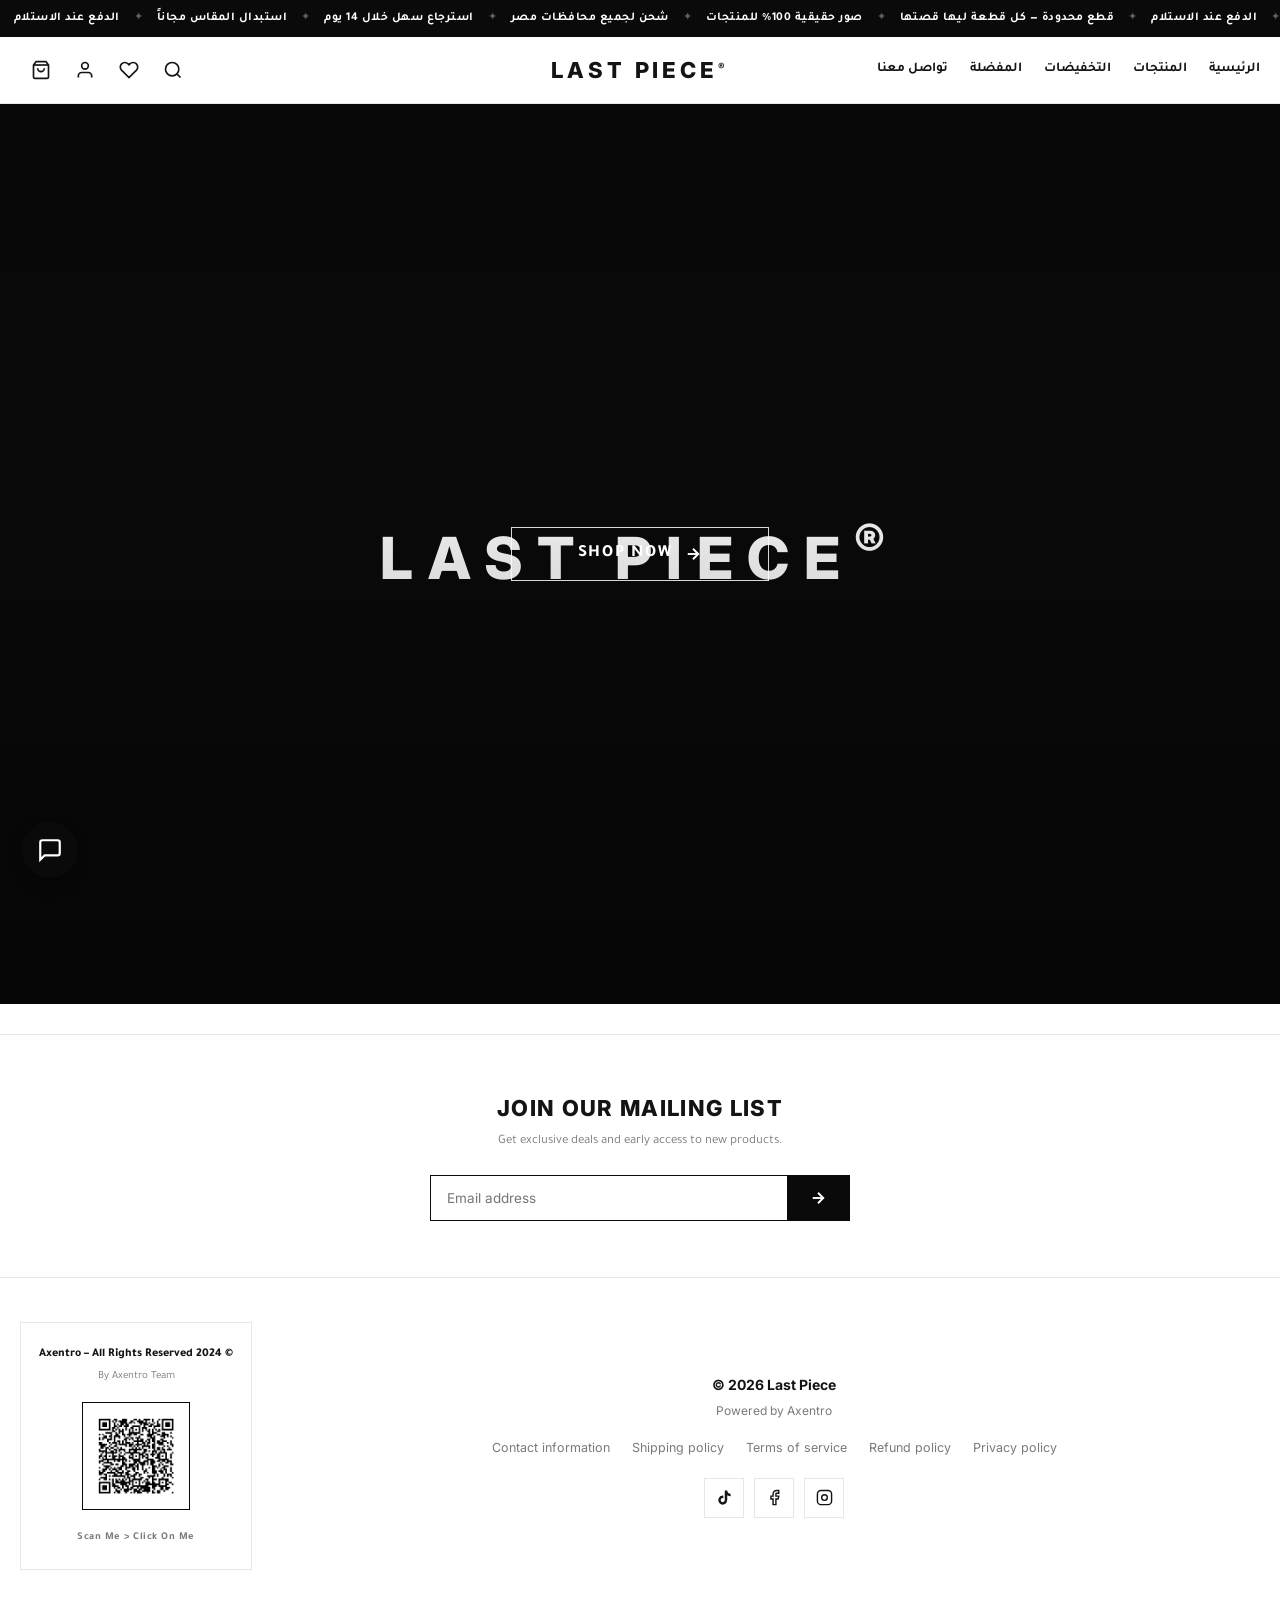
==== index.html @ 10b6dabc "Update index.html" ====
<!DOCTYPE html>
<html lang="ar" dir="rtl">
<head>
<meta charset="UTF-8">
<meta name="viewport" content="width=device-width, initial-scale=1.0, viewport-fit=cover">
<title>Last Piece - أناقة لا تُنسى</title>
<link rel="icon" href="data:image/svg+xml,%3Csvg xmlns='http://www.w3.org/2000/svg' viewBox='0 0 32 32'%3E%3Crect width='32' height='32' fill='%230a0a0a'/%3E%3Ctext x='16' y='21' font-family='Arial' font-size='13' font-weight='bold' fill='%23fff' text-anchor='middle'%3ELP%3C/text%3E%3C/svg%3E">
<link rel="preconnect" href="https://fonts.googleapis.com">
<link rel="preconnect" href="https://fonts.gstatic.com" crossorigin>
<link href="https://fonts.googleapis.com/css2?family=Inter:wght@400;600;700;800&family=Tajawal:wght@400;500;700;800&display=swap" rel="stylesheet">
<style>
:root{--black:#0a0a0a;--white:#fff;--paper:#f6f6f6;--line:#e7e7e7;--text:#141414;--muted:#7a7a7a;--mq-speed:42s;--sk:#e9e9e9;--wa:#25D366;--ig1:#f09433;--ig2:#e6683c;--ig3:#dc2743;--ig4:#cc2366;--ig5:#bc1888;--err:#e74c3c}
*{margin:0;padding:0;box-sizing:border-box}
html{scroll-behavior:smooth}
body{font-family:'Tajawal',sans-serif;font-size:15px;color:var(--text);background:var(--white);overflow-x:hidden;line-height:1.6;-webkit-tap-highlight-color:transparent}
@media(max-width:768px){body{padding-bottom:64px}}
img{display:block;max-width:100%}
button{font-family:inherit;cursor:pointer;border:none;background:none;color:inherit}
a{color:inherit;text-decoration:none}
.en{font-family:'Inter','Tajawal',sans-serif}
::-webkit-scrollbar{width:8px;height:8px}
::-webkit-scrollbar-thumb{background:#c9c9c9;border-radius:10px}

/* الشريط المتحرك */
.top-marquee{background:var(--black);color:#fff;overflow:hidden;padding:9px 0;direction:ltr}
.marquee-track{display:flex;width:max-content;animation:mq var(--mq-speed) linear infinite}
.top-marquee:hover .marquee-track{animation-play-state:paused}
.mq-group{display:flex;align-items:center;flex-shrink:0}
.mq-item{direction:rtl;unicode-bidi:isolate;font-size:12px;font-weight:700;letter-spacing:.04em;white-space:nowrap;padding:0 14px}
.mq-sep{opacity:.35;font-size:11px}
@keyframes mq{to{transform:translateX(-50%)}}

/* الهيدر */
.main-header{position:sticky;top:0;z-index:900;background:rgba(255,255,255,.96);backdrop-filter:blur(10px);-webkit-backdrop-filter:blur(10px);border-bottom:1px solid var(--line);transition:box-shadow .3s}
.main-header.scrolled{box-shadow:0 4px 24px rgba(0,0,0,.06)}
.header-inner{max-width:1280px;margin:auto;display:grid;grid-template-columns:1fr auto 1fr;align-items:center;padding:12px 20px;gap:12px}
.hd-start{display:flex;align-items:center;gap:22px}
.nav-links{display:flex;gap:22px}
.nav-links a{font-size:13.5px;font-weight:700;cursor:pointer;position:relative;padding:4px 0}
.nav-links a::after{content:'';position:absolute;bottom:0;right:0;left:0;height:1.5px;background:var(--black);transform:scaleX(0);transform-origin:right;transition:transform .25s}
.nav-links a:hover::after{transform:scaleX(1)}
.brand-logo{justify-self:center;display:flex;align-items:center}
.logo-txt{font-family:'Inter',sans-serif;font-weight:800;font-size:clamp(16px,2.2vw,22px);letter-spacing:.18em;white-space:nowrap;direction:ltr}
.logo-txt sup{font-size:.45em}
.hd-end{display:flex;justify-content:flex-end;align-items:center;gap:2px}
.icon-btn{width:42px;height:42px;display:flex;align-items:center;justify-content:center;border-radius:50%;transition:background .2s;position:relative;flex-shrink:0}
.icon-btn:hover{background:var(--paper)}
.icon-btn svg{width:20px;height:20px}
.cart-badge{position:absolute;top:3px;left:3px;background:var(--black);color:#fff;font-size:10px;font-weight:800;min-width:17px;height:17px;border-radius:9px;display:none;align-items:center;justify-content:center;padding:0 4px}
.cart-badge.show{display:flex}
.menu-toggle{display:none}

/* الأزرار */
.btn-dark{display:inline-flex;align-items:center;justify-content:center;gap:10px;background:var(--black);color:#fff;border:1px solid var(--black);padding:13px 34px;font-size:14px;font-weight:800;transition:.22s}
.btn-dark:hover{background:#fff;color:var(--black)}
.btn-block{width:100%}
.btn-ghost{display:inline-flex;align-items:center;justify-content:center;gap:8px;background:#fff;border:1px solid var(--text);padding:12px 28px;font-size:13.5px;font-weight:800;transition:.22s}
.btn-ghost:hover{background:var(--black);color:#fff}

/* الصفحات */
.page{display:none}
.page.active{display:block;animation:pageIn .35s ease}
@keyframes pageIn{from{opacity:0;transform:translateY(8px)}}

/* Skeleton */
.sk-card{border:1px solid var(--line);background:#fff;overflow:hidden}
.sk-media{aspect-ratio:3/4;background:var(--sk)}
.sk-info{padding:14px 12px 16px}
.sk-line{height:13px;border-radius:4px;background:var(--sk);margin-bottom:9px}
.sk-line.w60{width:60%}.sk-line.w40{width:40%}.sk-line.w80{width:80%}
.sk-media,.sk-line{position:relative;overflow:hidden}
.sk-media::after,.sk-line::after{content:'';position:absolute;inset:0;transform:translateX(-100%);background:linear-gradient(90deg,transparent,rgba(255,255,255,.55),transparent);animation:shimmer 1.4s infinite}
@keyframes shimmer{to{transform:translateX(100%)}}
@media(prefers-reduced-motion:reduce){.sk-media::after,.sk-line::after{animation:none}}

/* الهيرو */
.hero{position:relative;width:100%;height:100svh;min-height:520px;max-height:1100px;background:var(--black);overflow:hidden}
.hero-slide{position:absolute;inset:0;opacity:0;transition:opacity 1s ease;pointer-events:none}
.hero-slide.active{opacity:1;pointer-events:auto}
.hero-slide img{width:100%;height:100%;object-fit:cover;object-position:center 22%}
.hero-brand-fallback{position:absolute;inset:0;background:var(--black);color:#fff;display:flex;align-items:center;justify-content:center;font-size:clamp(26px,6vw,58px);font-weight:800;letter-spacing:.25em;direction:ltr}
.hero-overlay{position:absolute;inset:0;z-index:5;display:flex;align-items:center;justify-content:center;background:linear-gradient(180deg,rgba(0,0,0,.22) 0%,rgba(0,0,0,.06) 42%,rgba(0,0,0,.44) 100%)}
.hero-cta{background:transparent;color:#fff;border:1.5px solid rgba(255,255,255,.85);padding:16px clamp(42px,7vw,66px);font-size:clamp(14px,1.8vw,17px);font-weight:800;letter-spacing:.1em;display:inline-flex;align-items:center;gap:12px;transition:.25s;direction:ltr}
.hero-cta:hover{background:rgba(0,0,0,.6);border-color:#fff}
.hero-cta svg{width:18px;height:18px}
.hero-dots{position:absolute;bottom:clamp(16px,3vh,26px);left:50%;transform:translateX(-50%);display:flex;gap:9px;z-index:6}
.hero-dot{width:26px;height:3px;background:rgba(255,255,255,.45);cursor:pointer;transition:.3s;border:none;padding:0}
.hero-dot.active{background:#fff}
.hero-arrows{position:absolute;top:50%;transform:translateY(-50%);width:46px;height:46px;background:rgba(255,255,255,.92);display:flex;align-items:center;justify-content:center;z-index:7;transition:.25s;color:#000;opacity:0;border:none;cursor:pointer}
.hero-arrows svg{width:24px;height:24px}
.hero:hover .hero-arrows{opacity:1}
.hero-arrows:hover{background:var(--black);color:#fff}
.hero-arrows.prev{right:14px}.hero-arrows.next{left:14px}
@media(hover:none){.hero-arrows{display:none}}

/* الأقسام */
.page-head{max-width:1280px;margin:0 auto;padding:44px 20px 4px}
.page-head h1{font-size:clamp(26px,4vw,36px);font-weight:800}
.overline{font-family:'Inter',sans-serif;font-size:11px;font-weight:700;letter-spacing:.28em;color:var(--muted);margin-bottom:6px;direction:ltr;text-align:right}
.prod-count{font-size:12.5px;color:var(--muted);margin-top:4px}
.grid-wrap{max-width:1280px;margin:0 auto;padding:14px 20px 70px}
.cat-chips{display:flex;gap:8px;flex-wrap:wrap;margin:18px 0 24px}
.chip{border:1px solid var(--line);padding:8px 18px;font-size:13px;font-weight:700;transition:.2s;cursor:pointer}
.chip:hover{border-color:var(--black)}
.chip.active{background:var(--black);color:#fff;border-color:var(--black)}
.empty-msg{text-align:center;color:var(--muted);padding:50px 0}

/* ═══ كروت المنتجات ═══ */
.products-grid{display:grid;grid-template-columns:repeat(4,1fr);gap:14px}
.product-card{position:relative;background:#fff;display:flex;flex-direction:column;border:1px solid var(--line);transition:box-shadow .25s;cursor:pointer}
.product-card:hover{box-shadow:0 8px 28px rgba(0,0,0,.08)}
.prod-media{position:relative;aspect-ratio:3/4;background:var(--paper);overflow:hidden;width:100%}
.p-slide{position:absolute;inset:0;opacity:0;transition:opacity .18s ease}
.p-slide.active{opacity:1}
.p-slide img{width:100%;height:100%;object-fit:cover;transition:transform .5s ease}
.product-card:hover .p-slide.active img{transform:scale(1.03)}
.badge-sale{position:absolute;top:10px;right:10px;background:#c0392b;color:#fff;font-size:11px;font-weight:800;padding:4px 10px;z-index:6}
.sold-overlay{position:absolute;inset:0;background:rgba(255,255,255,.85);display:flex;align-items:center;justify-content:center;z-index:12}
.sold-badge{background:var(--black);color:#fff;padding:8px 20px;font-size:12px;font-weight:800}
.media-nav{position:absolute;top:50%;transform:translateY(-50%);width:34px;height:34px;background:rgba(255,255,255,.92);display:flex;align-items:center;justify-content:center;z-index:7;opacity:0;transition:.25s;color:#000;border:none;cursor:pointer}
.media-nav svg{width:17px;height:17px}
.product-card:hover .media-nav{opacity:1}
.media-nav:hover{background:var(--black);color:#fff}
.media-nav.prev{right:8px}.media-nav.next{left:8px}
.prod-dots{position:absolute;bottom:64px;left:50%;transform:translateX(-50%);display:flex;gap:5px;z-index:5}
.prod-dot{width:7px;height:7px;border-radius:50%;background:rgba(255,255,255,.65);border:1px solid rgba(0,0,0,.25);cursor:pointer;transition:.25s;padding:0}
.prod-dot.active{background:var(--black);transform:scale(1.25)}
.fav-btn{position:absolute;top:10px;left:10px;z-index:7;width:36px;height:36px;background:rgba(255,255,255,.95);display:flex;align-items:center;justify-content:center;transition:.2s}
.fav-btn:hover{transform:scale(1.1)}
.fav-btn svg{width:16px;height:16px;fill:none;stroke:#111;stroke-width:2}
.fav-btn.active svg{fill:#e0245e;stroke:#e0245e}
/* ✅ زرار السلة — دايرة بأسفل الصورة زي الريفرنس */
.card-cart-btn{position:absolute;bottom:10px;left:50%;transform:translateX(-50%);z-index:8;width:42px;height:42px;background:var(--black);color:#fff;border-radius:50%;display:flex;align-items:center;justify-content:center;transition:.22s;box-shadow:0 3px 10px rgba(0,0,0,.25);opacity:0}
.product-card:hover .card-cart-btn{opacity:1}
@media(hover:none){.card-cart-btn{opacity:1}}
.card-cart-btn:hover{transform:translateX(-50%) scale(1.12);background:#c0392b}
.card-cart-btn svg{width:19px;height:19px}
.prod-info{padding:12px 14px 14px}
.prod-name{font-size:14.5px;font-weight:700;margin-bottom:4px}
.prod-price{display:flex;gap:10px;align-items:baseline;flex-wrap:wrap}
.p-now{font-size:15px;font-weight:800}
.p-old{color:var(--muted);font-size:13px;text-decoration:line-through}

/* ═══ ✅ كارت المنتج الكبير (Modal) ═══ */
.modal{position:fixed;inset:0;z-index:2000;display:flex;align-items:center;justify-content:center;padding:20px;background:rgba(0,0,0,.5);opacity:0;visibility:hidden;transition:.3s}
.modal.open{opacity:1;visibility:visible}
.pd-box{background:#fff;max-width:880px;width:100%;max-height:88vh;overflow-y:auto;position:relative;animation:pdIn .3s ease}
@keyframes pdIn{from{opacity:0;transform:translateY(16px) scale(.98)}}
.pd-close{position:absolute;top:12px;left:12px;z-index:10;width:38px;height:38px;background:var(--paper);display:flex;align-items:center;justify-content:center;transition:.2s;font-size:16px}
.pd-close:hover{background:var(--black);color:#fff}
.pd-grid{display:grid;grid-template-columns:1fr 1fr;gap:0}
.pd-gallery{background:var(--paper);display:flex;gap:10px;padding:16px;direction:ltr}
.pd-main{flex:1;min-width:0}
.pd-main img{width:100%;height:100%;object-fit:cover;aspect-ratio:3/4}
.pd-thumbs{display:flex;flex-direction:column;gap:8px;overflow-y:auto;width:64px;flex-shrink:0}
.pd-thumb{width:64px;height:80px;border:2px solid transparent;cursor:pointer;transition:.2s;background:#fff;flex-shrink:0;padding:0}
.pd-thumb.active{border-color:var(--black)}
.pd-thumb img{width:100%;height:100%;object-fit:cover}
.pd-details{padding:28px 26px;display:flex;flex-direction:column}
.pd-badge{align-self:flex-start;background:#c0392b;color:#fff;font-size:11px;font-weight:800;padding:4px 12px;margin-bottom:10px}
.pd-name{font-size:22px;font-weight:800;margin-bottom:4px}
.pd-code{font-size:11px;color:var(--muted);font-family:'Inter',sans-serif;letter-spacing:.08em;direction:ltr;text-align:right;margin-bottom:12px}
.pd-price{display:flex;gap:12px;align-items:baseline;margin-bottom:18px;flex-wrap:wrap}
.pd-price .p-now{font-size:22px}
.pd-price .p-old{font-size:15px}
.pd-opt-label{font-size:12.5px;font-weight:800;margin:14px 0 8px}
.pd-sizes{display:flex;flex-wrap:wrap;gap:7px}
.pd-size{min-width:44px;height:40px;border:1.5px solid var(--line);background:#fff;font-size:13px;font-weight:700;cursor:pointer;transition:.15s;padding:0 12px}
.pd-size:hover{border-color:var(--black)}
.pd-size.sel{background:var(--black);color:#fff;border-color:var(--black)}
.pd-colors{display:flex;flex-wrap:wrap;gap:10px}
.pd-color{width:32px;height:32px;border-radius:50%;border:2px solid var(--line);cursor:pointer;transition:.15s;outline:2px solid transparent;outline-offset:2px}
.pd-color.sel{border-color:var(--black);outline-color:var(--black)}
.pd-color-name{font-size:12px;color:var(--muted);margin-top:6px;min-height:18px}
.pd-qty-row{display:flex;align-items:center;gap:14px;margin:18px 0}
.qty-pill{display:inline-flex;align-items:center;border:1.5px solid var(--line)}
.qty-pill button{width:38px;height:40px;display:flex;align-items:center;justify-content:center;font-size:18px;font-weight:700;transition:.15s}
.qty-pill button:hover{background:var(--black);color:#fff}
.qty-pill span{min-width:40px;text-align:center;font-weight:800;font-size:15px}
.pd-btns{display:grid;grid-template-columns:1fr 1fr;gap:10px;margin-top:auto}
.pd-add{background:var(--black);color:#fff;padding:14px;font-size:14px;font-weight:800;border:1px solid var(--black);transition:.2s}
.pd-add:hover{background:#fff;color:var(--black)}
.pd-buy{background:#fff;color:var(--black);padding:14px;font-size:14px;font-weight:800;border:1px solid var(--black);transition:.2s}
.pd-buy:hover{background:var(--black);color:#fff}

/* الدروارات */
.drawer-overlay{position:fixed;inset:0;background:rgba(0,0,0,.45);z-index:1500;opacity:0;visibility:hidden;transition:.35s}
.drawer-overlay.open{opacity:1;visibility:visible}
.drawer{position:fixed;top:0;bottom:0;width:min(400px,92vw);background:#fff;z-index:1600;display:flex;flex-direction:column;transition:transform .4s cubic-bezier(.4,0,.2,1)}
.menu-drawer{right:0;transform:translateX(100%)}
.menu-drawer.open{transform:none}
.cart-drawer,.account-drawer{left:0;transform:translateX(-100%)}
.cart-drawer.open,.account-drawer.open{transform:none}
.drawer-head{display:flex;justify-content:space-between;align-items:center;padding:18px 22px;border-bottom:1px solid var(--line);flex-shrink:0}
.drawer-head h3{font-size:17px;font-weight:800}
.drawer-close{width:42px;height:42px;display:flex;align-items:center;justify-content:center;border-radius:50%;transition:.2s}
.drawer-close:hover{background:var(--paper)}
.drawer-close svg{width:18px;height:18px}
.menu-nav{flex:1;padding:26px 24px;display:flex;flex-direction:column;overflow-y:auto}
.menu-nav a{font-size:22px;font-weight:800;padding:15px 0;border-bottom:1px solid var(--paper);cursor:pointer;transition:.2s}
.menu-nav a:hover{padding-right:10px}
.cart-body{flex:1;overflow-y:auto;padding:6px 20px;min-height:0;-webkit-overflow-scrolling:touch}
.cart-empty{text-align:center;padding:60px 14px;color:var(--muted)}
.cart-empty svg{width:54px;height:54px;margin:0 auto 14px;stroke:#c9c9c9}
.cart-empty h4{color:var(--text);font-size:17px;margin-bottom:6px}
.cart-empty .btn-dark{margin-top:20px}
/* ✅ عنصر السلة */
.cart-item{display:flex;gap:14px;padding:14px 0;border-bottom:1px solid var(--paper)}
.cart-item img{width:80px;height:100px;object-fit:cover;background:var(--paper);flex-shrink:0}
.ci-info{flex:1;min-width:0;display:flex;flex-direction:column}
.ci-name{font-size:14px;font-weight:700;margin-bottom:2px}
.ci-badge{display:inline-block;background:#c0392b;color:#fff;font-size:9.5px;font-weight:800;padding:2px 8px;margin-bottom:4px;align-self:flex-start}
.ci-meta{font-size:12px;color:var(--muted);margin-bottom:8px}
.ci-bottom{display:flex;justify-content:space-between;align-items:center;margin-top:auto;gap:8px;flex-wrap:wrap}
.ci-controls{display:flex;align-items:center;gap:8px}
.qty-pill.sm button{width:32px;height:34px;font-size:16px}
.qty-pill.sm span{min-width:34px;font-size:14px}
/* ✅ زرار الحذف — سلة مهملات */
.ci-trash{width:34px;height:34px;border:1.5px solid var(--line);display:flex;align-items:center;justify-content:center;color:#999;transition:.15s;background:#fff}
.ci-trash:hover{border-color:var(--err);color:var(--err);background:#fdf2f2}
.ci-trash svg{width:16px;height:16px}
.ci-trash .t-lid{transition:transform .28s cubic-bezier(.34,1.56,.64,1);transform-box:fill-box;transform-origin:center}
.ci-trash:hover .t-lid{transform:translate(-2px,-3px) rotate(-20deg)}
.ci-price-col{display:flex;flex-direction:column;align-items:flex-end;gap:2px}
.ci-price{font-size:15px;font-weight:800}
.ci-price-old{font-size:12px;color:var(--muted);text-decoration:line-through}
.cart-foot{border-top:1px solid var(--line);padding:16px 20px;padding-bottom:calc(16px + env(safe-area-inset-bottom,0px));background:#fff;flex-shrink:0}
.cart-sub{display:flex;justify-content:space-between;align-items:center;margin-bottom:5px;font-size:14px;color:var(--muted)}
.cart-sub b{font-size:19px;color:var(--text)}
.cart-note{font-size:11.5px;color:var(--muted);margin-bottom:13px}
/* ✅ تفريغ السلة */
.clear-cart-btn{display:flex;align-items:center;justify-content:center;gap:8px;width:100%;margin-top:10px;padding:11px;border:1px solid var(--line);color:var(--muted);font-size:13px;font-weight:700;transition:.2s;background:#fff}
.clear-cart-btn:hover{border-color:var(--err);color:var(--err);background:#fdf2f2}
.clear-cart-btn svg{width:15px;height:15px}
.acc-body{flex:1;overflow-y:auto;padding:22px}
.acc-note{font-size:13.5px;color:var(--muted);margin-bottom:16px}
.acc-sub{font-size:14px;font-weight:800;margin:22px 0 10px}
.acc-order{display:flex;justify-content:space-between;align-items:center;gap:8px;border:1px solid var(--line);padding:11px 14px;margin-bottom:8px;font-size:13px}
.acc-empty{font-size:13px;color:var(--muted)}

/* البحث */
.search-panel{position:fixed;top:0;left:0;right:0;background:#fff;z-index:1700;transform:translateY(-100%);transition:transform .4s cubic-bezier(.4,0,.2,1);border-bottom:1px solid var(--line);max-height:82vh;overflow-y:auto}
.search-panel.open{transform:none}
.sp-inner{max-width:820px;margin:auto;display:flex;gap:12px;padding:22px 20px;align-items:center}
.sp-inner input{flex:1;border:none;border-bottom:2px solid var(--black);font-size:19px;padding:10px 2px;font-family:inherit;background:none;min-width:0}
.sp-inner input:focus{outline:none}
.sp-results{max-width:820px;margin:auto;padding:0 20px 26px}
.sp-hint{text-align:center;color:var(--muted);font-size:13.5px;padding:26px 0}
.sp-row{display:flex;gap:14px;align-items:center;padding:10px;border:1px solid var(--line);margin-bottom:8px;cursor:pointer;transition:.2s}
.sp-row:hover{border-color:var(--black)}
.sp-row img{width:50px;height:62px;object-fit:cover;background:var(--paper)}
.sp-row b{display:block;font-size:14px}
.sp-price{font-size:12.5px;color:var(--muted)}
.sp-go{margin-right:auto;font-size:12px;font-weight:800}

/* ═══ ✅ التشيك أوت ═══ */
.checkout-wrap{max-width:760px;margin:0 auto;padding:30px 20px 80px}
.co-section{background:#fff;border:1px solid var(--line);padding:24px;margin-bottom:16px}
.co-sec-head{display:flex;align-items:center;gap:12px;margin-bottom:18px}
.co-num{width:28px;height:28px;background:var(--black);color:#fff;display:flex;align-items:center;justify-content:center;font-size:13px;font-weight:800;flex-shrink:0}
.co-sec-title{font-size:16px;font-weight:800}
.form-grid{display:grid;grid-template-columns:1fr 1fr;gap:14px}
.field{margin-bottom:14px}
.field label{display:block;font-size:12.5px;font-weight:700;margin-bottom:7px}
.input{width:100%;border:1.5px solid var(--line);padding:13px 15px;font-size:14px;font-family:inherit;background:#fff;transition:border .2s;appearance:none}
.input:focus{outline:none;border-color:var(--black)}
textarea.input{resize:vertical;min-height:80px}
/* ✅ حالة الخطأ */
.field.error .input,.field.error select,.field.error textarea{border-color:var(--err);background:#fff8f8}
.err-msg{display:none;color:var(--err);font-size:11.5px;margin-top:5px;font-weight:700}
.field.error .err-msg{display:block}
.phone-wrap{display:flex}
.country-code{display:flex;align-items:center;gap:6px;background:var(--paper);border:1.5px solid var(--line);border-left:none;padding:0 14px;font-size:14px;font-weight:700;white-space:nowrap;flex-shrink:0;transition:border .2s}
.field.error .country-code{border-color:var(--err)}
.phone-wrap .input{flex:1;min-width:0}
/* ✅ ملخص الطلب */
.co-sum-items{border:1px solid var(--line);margin-bottom:16px}
.co-sum-item{display:flex;gap:12px;padding:12px 14px;border-bottom:1px solid var(--paper);align-items:center}
.co-sum-item:last-child{border-bottom:none}
.co-sum-item img{width:56px;height:70px;object-fit:cover;background:var(--paper);flex-shrink:0}
.co-sum-info{flex:1;min-width:0}
.co-sum-info b{display:block;font-size:13.5px}
.co-sum-info small{font-size:11.5px;color:var(--muted);display:block}
.co-sum-price{text-align:left;flex-shrink:0}
.co-sum-price b{font-size:13.5px;display:block}
.co-sum-price s{font-size:11px;color:var(--muted)}
.co-sum-total{display:flex;justify-content:space-between;padding:14px;background:var(--paper);font-weight:800}
.co-sum-total span:last-child{font-size:17px}
/* الدفع */
.pay-opt{display:flex;gap:12px;align-items:center;border:1.5px solid var(--line);padding:14px 16px;cursor:pointer;transition:.2s;margin-bottom:8px}
.pay-opt:hover{border-color:var(--black)}
.pay-opt.sel{border-color:var(--black);box-shadow:0 0 0 1px var(--black)}
.pay-radio{width:18px;height:18px;border-radius:50%;border:2px solid #999;flex-shrink:0;position:relative;transition:.2s}
.pay-opt.sel .pay-radio{border-color:var(--black)}
.pay-opt.sel .pay-radio::after{content:'';position:absolute;inset:3.5px;background:var(--black);border-radius:50%}
.pay-opt b{display:block;font-size:14px}
.pay-opt small{display:block;font-size:11.5px;color:var(--muted)}
.pay-details{background:var(--paper);border:1px solid var(--line);padding:14px 16px;margin:0 0 8px;display:none}
.pay-details.show{display:block}
.pay-details p{font-size:13px;margin-bottom:6px}
.pay-details b{color:var(--text)}
.warn-box{background:#fff3cd;border:1px solid #ffec99;padding:10px 14px;margin-top:10px;font-size:12.5px;color:#856404;line-height:1.7}
.secure-note{display:flex;align-items:center;gap:8px;justify-content:center;padding:14px;font-size:12.5px;color:var(--muted)}
.secure-note svg{width:16px;height:16px}
.co-submit{display:block;width:100%;background:var(--black);color:#fff;border:none;padding:16px;font-size:16px;font-weight:800;font-family:inherit;cursor:pointer;transition:.22s;margin-top:8px}
.co-submit:hover{background:#333}

/* النجاح */
.success-wrap{max-width:560px;margin:0 auto;padding:90px 20px;text-align:center}
.success-check{width:86px;height:86px;border-radius:50%;background:var(--black);color:#fff;display:flex;align-items:center;justify-content:center;margin:0 auto 26px}
.success-wrap h1{font-size:32px;font-weight:800;margin-bottom:10px}
.success-wrap p{color:var(--muted)}
.order-chip{display:inline-block;border:1px solid var(--line);padding:13px 24px;margin:20px 0 28px;font-size:15px}
.order-chip b{font-family:'Inter',sans-serif;letter-spacing:.05em}

/* الفوتر */
.site-footer{border-top:1px solid var(--line);margin-top:30px;background:#fff}
.newsletter{text-align:center;padding:56px 20px;border-bottom:1px solid var(--line)}
.newsletter h3{font-family:'Inter',sans-serif;font-size:clamp(17px,2.4vw,22px);font-weight:800;letter-spacing:.06em;direction:ltr}
.newsletter p{color:var(--muted);font-size:13px;margin-top:6px;direction:ltr}
.news-form{display:flex;max-width:420px;margin:22px auto 0;border:1px solid var(--black);background:#fff;direction:ltr}
.news-form input{flex:1;border:none;padding:14px 16px;font-family:'Inter',sans-serif;font-size:13.5px;background:none;min-width:0}
.news-form input:focus{outline:none}
.news-form button{background:var(--black);color:#fff;padding:0 22px;transition:.2s;flex-shrink:0;display:flex;align-items:center;justify-content:center}
.news-form button:hover{background:#333}
.footer-main{max-width:1280px;margin:auto;display:flex;justify-content:space-between;align-items:center;gap:36px;padding:44px 20px;flex-wrap:wrap}
.f-info{text-align:center;flex:1;min-width:280px}
.f-copy{font-family:'Inter',sans-serif;font-size:14px;font-weight:700;direction:ltr}
.f-powered{font-family:'Inter',sans-serif;font-size:12px;color:var(--muted);margin:4px 0 18px;direction:ltr}
.f-policies{display:flex;flex-wrap:wrap;justify-content:center;gap:8px 22px;margin-bottom:20px}
.f-policies a{font-family:'Inter',sans-serif;font-size:12.5px;color:var(--muted);cursor:pointer;transition:.15s;direction:ltr}
.f-policies a:hover{color:var(--black);text-decoration:underline}
.f-social{display:flex;gap:10px;justify-content:center}
.f-social a{width:40px;height:40px;border:1px solid var(--line);display:flex;align-items:center;justify-content:center;transition:.2s;color:var(--text)}
.f-social a:hover{background:var(--black);color:#fff;border-color:var(--black)}
.f-social svg{width:17px;height:17px}
.axentro-box{border:1px solid var(--line);padding:22px 18px;text-align:center}
.ax-copy{font-size:12px;font-weight:800}
.ax-team{font-size:11px;color:var(--muted);margin:4px 0 16px}
.qr-link{display:inline-block}
.qr-frame{display:inline-block;padding:9px;border:1.5px solid var(--black);background:#fff;transition:.25s}
.qr-link:hover .qr-frame{transform:scale(1.05);box-shadow:0 8px 24px rgba(0,0,0,.12)}
.qr-frame img{width:88px;height:88px;object-fit:contain}
.ax-scan{font-size:10.5px;color:var(--muted);margin-top:10px;font-weight:700;letter-spacing:.05em}

/* ✅ زر المحادثة — بدون X مكرر */
.contact-float{position:fixed;bottom:22px;left:22px;width:56px;height:56px;background:var(--black);color:#fff;border-radius:50%;display:flex;align-items:center;justify-content:center;z-index:1400;box-shadow:0 4px 16px rgba(0,0,0,.3);transition:.25s;cursor:pointer}
.contact-float:hover{transform:scale(1.1)}
.contact-float svg{width:26px;height:26px}
.contact-icons{position:fixed;bottom:88px;left:22px;z-index:1400;display:flex;flex-direction:column;gap:12px;align-items:center}
.ci-btn{width:52px;height:52px;border-radius:50%;display:flex;align-items:center;justify-content:center;transition:.25s;cursor:pointer;opacity:0;transform:translateY(10px) scale(.8);box-shadow:0 4px 14px rgba(0,0,0,.18);pointer-events:none}
.contact-icons.open .ci-btn{opacity:1;transform:none;pointer-events:auto}
.contact-icons.open .ci-btn:nth-child(1){transition-delay:.05s}
.contact-icons.open .ci-btn:nth-child(2){transition-delay:.12s}
.ci-btn:hover{transform:scale(1.12)}
.ci-btn svg{width:28px;height:28px}
.ci-wa{background:var(--wa)}
.ci-ig{background:linear-gradient(45deg,var(--ig1),var(--ig2),var(--ig3),var(--ig4),var(--ig5))}
@media(max-width:768px){.contact-float{bottom:78px;left:16px;width:50px;height:50px}.contact-icons{bottom:138px;left:16px}.ci-btn{width:48px;height:48px}.ci-btn svg{width:25px;height:25px}}

/* النافيجر */
.mobile-nav{display:none;position:fixed;bottom:0;left:0;right:0;background:#fff;padding:6px 10px calc(6px + env(safe-area-inset-bottom,0px));border-top:1px solid var(--line);z-index:950;box-shadow:0 -4px 20px rgba(0,0,0,.05)}
.mobile-nav-inner{display:flex;justify-content:space-around;align-items:center;max-width:520px;margin:0 auto}
.mobile-nav-btn{display:flex;flex-direction:column;align-items:center;gap:2px;padding:7px 14px;border-radius:10px;transition:.25s;color:#888;position:relative}
.mobile-nav-btn.active{color:var(--black);background:var(--paper)}
.mobile-nav-btn span{font-size:10px;font-weight:700}
.mobile-nav-btn svg{width:21px;height:21px}
.mnav-badge{position:absolute;top:0;left:8px;background:var(--black);color:#fff;font-size:9px;font-weight:800;min-width:15px;height:15px;border-radius:8px;display:none;align-items:center;justify-content:center;padding:0 3px}
.mnav-badge.show{display:flex}

/* التوست + مودال السياسات */
.toast{position:fixed;bottom:92px;right:50%;transform:translate(50%,140%);background:var(--black);color:#fff;padding:13px 28px;font-size:13.5px;font-weight:700;z-index:3000;transition:transform .35s;max-width:90vw;text-align:center;cursor:pointer;display:none}
.toast.show{display:block;transform:translate(50%,0)}
.pol-box{background:#fff;max-width:560px;width:100%;padding:28px;max-height:84vh;overflow-y:auto;position:relative}
.pol-box h3{font-size:19px;font-weight:800;margin-bottom:16px}
.pol-body p{font-size:14px;color:#555;margin-bottom:12px;line-height:1.9}
.pol-body h4{font-size:15px;font-weight:800;margin:18px 0 8px}
.pol-body ul{margin:8px 20px 14px;color:#555;font-size:14px}
.pol-contact-card{border:1px solid var(--line);padding:16px;margin-top:14px;background:var(--paper)}
.pol-contact-card p{margin-bottom:8px;font-size:14px}
.pol-contact-card b{color:var(--text)}
    /* ✅ الحساب — تسجيل دخول بالإيميل */
.acc-box{text-align:center}
.acc-logo-ic{width:56px;height:56px;border:2px solid var(--black);border-radius:50%;display:flex;align-items:center;justify-content:center;margin:0 auto 14px}
.acc-logo-ic svg{width:24px;height:24px}
.acc-title{font-size:18px;font-weight:800;margin-bottom:4px}
.acc-sub2{font-size:13px;color:var(--muted);margin-bottom:18px}
.acc-err{display:none;background:#fdecea;color:var(--err);font-size:12.5px;font-weight:700;padding:10px 12px;margin-bottom:12px}
.acc-err.show{display:block}
.otp-row{display:flex;gap:8px;justify-content:center;direction:ltr;margin:18px 0}
.otp-box{width:46px;height:56px;border:1.5px solid var(--line);font-size:22px;font-weight:800;text-align:center;font-family:'Inter',sans-serif;background:#fff;transition:border .15s;padding:0}
.otp-box:focus{outline:none;border-color:var(--black)}
.acc-timer{font-size:12px;color:var(--muted);margin:12px 0 8px}
.acc-link{background:none;border:none;color:var(--black);font-size:13px;font-weight:800;text-decoration:underline;cursor:pointer;padding:4px;margin:0 6px}
.acc-ord{border:1px solid var(--line);padding:14px;margin-bottom:10px;text-align:right}
.acc-ord-head{display:flex;justify-content:space-between;align-items:center;gap:8px;flex-wrap:wrap;margin-bottom:6px}
.acc-ord-num{font-family:'Inter',sans-serif;font-weight:800;font-size:13px;direction:ltr}
.acc-ord-items{border-top:1px solid var(--paper);padding-top:8px;margin-top:6px}
.acc-ord-item{display:flex;justify-content:space-between;font-size:12.5px;color:#555;padding:3px 0;gap:8px}
.acc-st{font-size:10.5px;font-weight:800;padding:3px 10px}
.acc-st.pending{background:#f0f0f0;color:#555}
.acc-st.completed{background:#e6f4ea;color:#1a7f37}
.acc-st.returned{background:#fff3e0;color:#b2600b}
.acc-st.cancelled{background:#fdecea;color:#c0392b}
    
    /* ✅ حذف طلب من الحساب + بادج المفضلة */
.cart-badge.favc{background:#e0245e}
.acc-trash{width:30px;height:30px;border:1.5px solid var(--line);display:inline-flex;align-items:center;justify-content:center;color:#999;transition:.15s;background:#fff;flex-shrink:0;cursor:pointer}
.acc-trash:hover{border-color:var(--err);color:var(--err);background:#fdf2f2}
.acc-trash svg{width:14px;height:14px}
.acc-trash .t-lid{transition:transform .28s cubic-bezier(.34,1.56,.64,1);transform-box:fill-box;transform-origin:center}
.acc-trash:hover .t-lid{transform:translate(-2px,-3px) rotate(-20deg)}
.acc-trash.confirm{width:auto;padding:0 12px;border-color:var(--err);color:#fff;background:var(--err);font-size:11px;font-weight:800;white-space:nowrap}
.acc-trash.confirm svg{display:none}
    
/* ريسبونسف */
@media(max-width:1024px){.products-grid{grid-template-columns:repeat(3,1fr)}}
@media(max-width:860px){.nav-links{display:none}.menu-toggle{display:flex !important}}
@media(max-width:768px){
.products-grid{grid-template-columns:repeat(2,1fr);gap:10px}
.media-nav{display:none}
.mobile-nav{display:block}
.form-grid{grid-template-columns:1fr}
.footer-main{flex-direction:column;gap:28px;text-align:center}
.toast{bottom:140px}
.hero{min-height:480px}
.pd-grid{grid-template-columns:1fr}
.pd-gallery{flex-direction:row}
.pd-thumbs{flex-direction:row;width:auto;overflow-x:auto;height:80px}
.pd-thumb{width:60px;height:76px}
.pd-main{height:auto}
}
@media(max-width:480px){
.header-inner{padding:10px 14px}
.icon-btn{width:40px;height:40px}
.prod-info{padding:10px 10px 12px}
.prod-name{font-size:13px}
.p-now{font-size:14px}.p-old{font-size:12px}
.grid-wrap{padding:14px 16px 70px}
.hero-cta{padding:14px 40px}
.f-policies{gap:6px 14px}
.pd-details{padding:20px 18px}
.pd-btns{grid-template-columns:1fr}
}
</style>
</head>
<body>

<div class="top-marquee">
    <div class="marquee-track" id="mqTrack">
        <div class="mq-group">
            <span class="mq-item">الدفع عند الاستلام</span><span class="mq-sep">✦</span>
            <span class="mq-item">استبدال المقاس مجاناً</span><span class="mq-sep">✦</span>
            <span class="mq-item">استرجاع سهل خلال 14 يوم</span><span class="mq-sep">✦</span>
            <span class="mq-item">شحن لجميع محافظات مصر</span><span class="mq-sep">✦</span>
            <span class="mq-item">صور حقيقية 100% للمنتجات</span><span class="mq-sep">✦</span>
            <span class="mq-item">قطع محدودة — كل قطعة ليها قصتها</span><span class="mq-sep">✦</span>
        </div>
    </div>
</div>

<header class="main-header" id="mainHeader">
    <div class="header-inner">
        <div class="hd-start">
            <button class="icon-btn menu-toggle" onclick="openMenu()" aria-label="القائمة">
                <svg viewBox="0 0 24 24" fill="none" stroke="currentColor" stroke-width="2"><line x1="3" y1="6" x2="21" y2="6"/><line x1="3" y1="12" x2="21" y2="12"/><line x1="3" y1="18" x2="21" y2="18"/></svg>
            </button>
            <nav class="nav-links">
                <a onclick="showPage('homePage')">الرئيسية</a>
                <a onclick="goCat('الكل')">المنتجات</a>
                <a onclick="showPage('discountsPage')">التخفيضات</a>
                <a onclick="showPage('favoritesPage')">المفضلة</a>
                <a onclick="openPolicy('contact')">تواصل معنا</a>
            </nav>
        </div>
        <div class="brand-logo"><span class="logo-txt">LAST PIECE<sup>®</sup></span></div>
        <div class="hd-end">
            <button class="icon-btn" onclick="openSearch()" aria-label="بحث"><svg viewBox="0 0 24 24" fill="none" stroke="currentColor" stroke-width="2"><circle cx="11" cy="11" r="8"/><line x1="21" y1="21" x2="16.65" y2="16.65"/></svg></button>
            <button class="icon-btn" onclick="showPage('favoritesPage')" aria-label="المفضلة"><svg viewBox="0 0 24 24" fill="none" stroke="currentColor" stroke-width="2"><path d="M20.84 4.61a5.5 5.5 0 0 0-7.78 0L12 5.67l-1.06-1.06a5.5 5.5 0 0 0-7.78 7.78l1.06 1.06L12 21.23l7.78-7.78 1.06-1.06a5.5 5.5 0 0 0 0-7.78z"/></svg><span class="cart-badge favc" id="favBadge">0</span></button>
            <button class="icon-btn" onclick="openAccount()" aria-label="الحساب"><svg viewBox="0 0 24 24" fill="none" stroke="currentColor" stroke-width="2"><path d="M20 21v-2a4 4 0 0 0-4-4H8a4 4 0 0 0-4 4v2"/><circle cx="12" cy="7" r="4"/></svg></button>
            <button class="icon-btn" onclick="openCart()" aria-label="السلة"><svg viewBox="0 0 24 24" fill="none" stroke="currentColor" stroke-width="2"><path d="M6 2L3 6v14a2 2 0 0 0 2 2h14a2 2 0 0 0 2-2V6l-3-4z"/><line x1="3" y1="6" x2="21" y2="6"/><path d="M16 10a4 4 0 0 1-8 0"/></svg><span class="cart-badge" id="cartBadge">0</span></button>
        </div>
    </div>
</header>

<div class="drawer-overlay" id="ovl" onclick="closeAllDrawers()"></div>

<aside class="drawer menu-drawer" id="menuDrawer">
    <div class="drawer-head"><h3>القائمة</h3><button class="drawer-close" onclick="closeAllDrawers()"><svg viewBox="0 0 24 24" fill="none" stroke="currentColor" stroke-width="2"><line x1="18" y1="6" x2="6" y2="18"/><line x1="6" y1="6" x2="18" y2="18"/></svg></button></div>
    <nav class="menu-nav">
        <a onclick="showPage('homePage')">الرئيسية</a>
        <a onclick="goCat('الكل')">المنتجات</a>
        <a onclick="showPage('discountsPage')">التخفيضات</a>
        <a onclick="showPage('favoritesPage')">المفضلة</a>
        <a onclick="openPolicy('contact')">تواصل معنا</a>
        <a onclick="openPolicy('privacy')">سياسة الخصوصية</a>
        <a onclick="openPolicy('refund')">سياسة الاسترجاع</a>
    </nav>
</aside>

<aside class="drawer cart-drawer" id="cartDrawer">
    <div class="drawer-head"><h3>سلة التسوق <span id="cartCountTxt"></span></h3><button class="drawer-close" onclick="closeAllDrawers()"><svg viewBox="0 0 24 24" fill="none" stroke="currentColor" stroke-width="2"><line x1="18" y1="6" x2="6" y2="18"/><line x1="6" y1="6" x2="18" y2="18"/></svg></button></div>
    <div class="cart-body" id="cartBody"></div>
    <div class="cart-foot" id="cartFoot">
        <div class="cart-sub"><span>الإجمالي التقديري</span><b id="cartSub">0 ج.م</b></div>
        <p class="cart-note">الشحن والضرائب تحسب عند إتمام الطلب</p>
        <button class="btn-dark btn-block" onclick="goCheckout()">Check out ←</button>
        <button class="clear-cart-btn" onclick="clearAllCart()"><svg viewBox="0 0 24 24" fill="none" stroke="currentColor" stroke-width="2"><polyline points="3 6 5 6 21 6"/><path d="M19 6v14a2 2 0 0 1-2 2H7a2 2 0 0 1-2-2V6m3 0V4a2 2 0 0 1 2-2h4a2 2 0 0 1 2 2v2"/></svg>تفريغ السلة بالكامل</button>
    </div>
</aside>

<aside class="drawer account-drawer" id="accountDrawer">
    <div class="drawer-head"><h3>الحساب</h3><button class="drawer-close" onclick="closeAllDrawers()"><svg viewBox="0 0 24 24" fill="none" stroke="currentColor" stroke-width="2"><line x1="18" y1="6" x2="6" y2="18"/><line x1="6" y1="6" x2="18" y2="18"/></svg></button></div>
    <div class="acc-body" id="accountBody"></div>
</aside>

<div class="search-panel" id="searchPanel">
    <div class="sp-inner">
        <input type="text" id="searchInput" placeholder="ابحث عن منتج، كود، أو فئة…" oninput="renderSearch(this.value)">
        <button class="drawer-close" onclick="closeSearch()"><svg viewBox="0 0 24 24" fill="none" stroke="currentColor" stroke-width="2"><line x1="18" y1="6" x2="6" y2="18"/><line x1="6" y1="6" x2="18" y2="18"/></svg></button>
    </div>
    <div class="sp-results" id="searchResults"></div>
</div>

<main>
    <div class="page active" id="homePage">
        <section class="hero" id="heroSection">
            <div id="heroSlides"></div>
            <div class="hero-overlay">
                <button class="hero-cta" onclick="goCat('الكل')">SHOP NOW<svg viewBox="0 0 24 24" fill="none" stroke="currentColor" stroke-width="2.5"><line x1="5" y1="12" x2="19" y2="12"/><polyline points="12 5 19 12 12 19"/></svg></button>
            </div>
           <button class="hero-arrows prev" onclick="heroPrev()" aria-label="السابق"><svg viewBox="0 0 24 24" fill="none" stroke="currentColor" stroke-width="1.5" stroke-linecap="round" stroke-linejoin="round"><line x1="4" y1="12" x2="20" y2="12"/><polyline points="13 5 20 12 13 19"/></svg></button>
           <button class="hero-arrows next" onclick="heroNext()" aria-label="التالي"><svg viewBox="0 0 24 24" fill="none" stroke="currentColor" stroke-width="1.5" stroke-linecap="round" stroke-linejoin="round"><line x1="20" y1="12" x2="4" y2="12"/><polyline points="11 5 4 12 11 19"/></svg></button>
            <div class="hero-dots" id="heroDots"></div>
        </section>
    </div>

    <div class="page" id="productsPage">
        <div class="page-head"><p class="overline">SHOP ALL</p><h1>المنتجات</h1><p class="prod-count" id="prodCount"></p></div>
        <div class="grid-wrap"><div class="cat-chips" id="catChips"></div><div class="products-grid" id="productsList"></div></div>
    </div>

    <div class="page" id="discountsPage">
        <div class="page-head"><p class="overline">SALE</p><h1>التخفيضات</h1><p class="prod-count">خصومات حقيقية على قطع مختارة</p></div>
        <div class="grid-wrap"><div class="products-grid" id="discountsList"></div></div>
    </div>
        <div class="page" id="favoritesPage">
        <div class="page-head"><p class="overline">WISHLIST</p><h1>المفضلة</h1><p class="prod-count" id="favCount"></p></div>
        <div class="grid-wrap"><div class="products-grid" id="favoritesList"></div></div>
    </div>

    <div class="page" id="checkoutPage">
        <div class="page-head"><p class="overline">CHECKOUT</p><h1>إتمام الطلب</h1></div>
        <div class="checkout-wrap">
            <!-- ✅ ملخص الطلب -->
            <div class="co-section">
                <div class="co-sec-head"><div class="co-num">✓</div><div class="co-sec-title">ملخص الطلب</div></div>
                <div class="co-sum-items" id="coSumItems"></div>
                <div class="co-sum-total"><span>الإجمالي</span><span id="coSumTotal">0 ج.م</span></div>
            </div>

            <form id="checkoutForm" onsubmit="handleSubmit(event)" novalidate>
                <div class="co-section">
                    <div class="co-sec-head"><div class="co-num">1</div><div class="co-sec-title">بيانات العميل</div></div>
                    <div class="field" id="f-name">
                        <label>الاسم بالكامل *</label>
                        <input class="input" name="name" placeholder="اكتب اسمك بالكامل">
                        <p class="err-msg">اكتب اسمك بالكامل (3 حروف على الأقل)</p>
                    </div>
                    <div class="field" id="f-phone">
                        <label>رقم الموبايل (واتساب) *</label>
                        <div class="phone-wrap">
                            <span class="country-code">🇪🇬 +20</span>
                            <input class="input" name="phone" type="tel" dir="ltr" placeholder="01xxxxxxxxx" maxlength="11">
                        </div>
                        <p class="err-msg">رقم موبايل مصري صحيح: يبدأ بـ 01 ومزود خدمة صحيح (11 رقم)</p>
                    </div>
                </div>

                <div class="co-section">
                    <div class="co-sec-head"><div class="co-num">2</div><div class="co-sec-title">عنوان التوصيل</div></div>
                    <div class="form-grid">
                        <div class="field" id="f-gov">
                            <label>المحافظة *</label>
                            <select name="governorate" id="governorateSelect" class="input"><option value="">اختر المحافظة</option></select>
                            <input type="text" name="governorateOther" id="govOther" class="input" placeholder="اكتب اسم المحافظة" style="display:none;margin-top:8px">
                            <p class="err-msg" id="err-gov">اختر المحافظة من القائمة أو اكتبها يدوياً</p>
                        </div>
                        <div class="field" id="f-area">
                            <label>المنطقة *</label>
                            <select name="area" id="areaSelect" class="input"><option value="">اختر المنطقة</option></select>
                            <input type="text" name="areaOther" id="areaOther" class="input" placeholder="اكتب اسم المنطقة" style="display:none;margin-top:8px">
                            <p class="err-msg" id="err-area">اختر المنطقة أو اكتبها يدوياً</p>
                        </div>
                    </div>
                    <div class="field" id="f-address">
                        <label>العنوان بالتفصيل *</label>
                        <textarea name="address" placeholder="الشارع، رقم العمارة، الدور، الشقة، علامة مميزة…" rows="3" class="input"></textarea>
                        <p class="err-msg">اكتب العنوان بالتفصيل (5 حروف على الأقل) لكي يصل المندوب بسهولة</p>
                    </div>
                </div>

                <div class="co-section">
                    <div class="co-sec-head"><div class="co-num">3</div><div class="co-sec-title">طريقة الدفع</div></div>
                    <label class="pay-opt sel" onclick="pickPay(this,'cod')"><span class="pay-radio"></span><div><b>COD — الدفع عند الاستلام</b><small>ادفع كاش للمندوب وقت التوصيل</small></div></label>
                    <div class="pay-details" id="payDetails-cod" style="display:none"></div>
                    <label class="pay-opt" onclick="pickPay(this,'instapay')"><span class="pay-radio"></span><div><b>INSTAPAY</b><small>تحويل فوري عبر تطبيق InstaPay</small></div></label>
                    <div class="pay-details" id="payDetails-instapay">
                        <p><b>الاسم:</b> LAST PIECE</p>
                        <p><b>العنوان (INSTAPAY):</b> <span class="en" dir="ltr">lastpiece@instapay</span> <small>(مؤقت)</small></p>
                        <div class="warn-box">⚠️ بعد التحويل، <b>ابعت صورة الإيصال مع رقم الطلب</b> على واتساب: <b class="en" dir="ltr">+20 100 000 0000</b> (مؤقت)</div>
                    </div>
                    <label class="pay-opt" onclick="pickPay(this,'ewallet')"><span class="pay-radio"></span><div><b>محفظة إلكترونية E-Wallet</b><small>فودافون / اتصالات / أورنج / WE كاش</small></div></label>
                    <div class="pay-details" id="payDetails-ewallet">
                        <p><b>رقم المحفظة:</b> <span class="en" dir="ltr">0100 000 0000</span> <small>(مؤقت)</small></p>
                        <div class="warn-box">⚠️ بعد التحويل، <b>ابعت صورة الإيصال مع رقم الطلب</b> على واتساب: <b class="en" dir="ltr">+20 100 000 0000</b> (مؤقت)</div>
                    </div>
                    <div class="secure-note"><svg viewBox="0 0 24 24" fill="none" stroke="currentColor" stroke-width="2"><rect x="3" y="11" width="18" height="11" rx="2"/><path d="M7 11V7a5 5 0 0 1 10 0v4"/></svg>جميع المعاملات آمنة ومشفرة</div>
                </div>

                <div class="field"><label>ملاحظات (اختياري)</label><textarea name="notes" placeholder="أي تعليمات خاصة بطلبك…" rows="2" class="input"></textarea></div>
                <button type="submit" class="co-submit">تأكيد الطلب</button>
            </form>
        </div>
    </div>

    <div class="page" id="successPage">
        <div class="success-wrap">
            <div class="success-check"><svg width="38" height="38" viewBox="0 0 24 24" fill="none" stroke="currentColor" stroke-width="2.5"><polyline points="20 6 9 17 4 12"/></svg></div>
            <h1>شكراً لك!</h1>
            <p>تم استلام طلبك بنجاح، سنتواصل معك قريباً لتأكيد التفاصيل</p>
            <div class="order-chip">رقم الطلب: <b id="successOrderId"></b></div>
            <div><button class="btn-dark" onclick="showPage('homePage')" style="font-size:16px;padding:12px 30px">العودة للتسوق</button></div>
        </div>
    </div>
</main>

<!-- ✅ كارت المنتج الكبير -->
<div class="modal" id="pdModal" onclick="if(event.target===this)closePD()">
    <div class="pd-box">
        <button class="pd-close" onclick="closePD()" aria-label="إغلاق">✕</button>
        <div class="pd-grid">
            <div class="pd-gallery">
                <div class="pd-main"><img id="pdMainImg" src="" alt=""></div>
                <div class="pd-thumbs" id="pdThumbs"></div>
            </div>
            <div class="pd-details">
                <span class="pd-badge" id="pdBadge" style="display:none"></span>
                <h2 class="pd-name" id="pdName"></h2>
                <p class="pd-code" id="pdCode"></p>
                <div class="pd-price" id="pdPrice"></div>
                <div id="pdSizeWrap">
                    <p class="pd-opt-label">المقاس</p>
                    <div class="pd-sizes" id="pdSizes"></div>
                </div>
                <div id="pdColorWrap">
                    <p class="pd-opt-label">اللون</p>
                    <div class="pd-colors" id="pdColors"></div>
                    <p class="pd-color-name" id="pdColorName"></p>
                </div>
                <div class="pd-qty-row">
                    <div class="qty-pill"><button type="button" onclick="pdQty(-1)">−</button><span id="pdQtyVal">1</span><button type="button" onclick="pdQty(1)">+</button></div>
                </div>
                <div class="pd-btns">
                    <button class="pd-add" onclick="pdAddToCart(false)">أضف للسلة</button>
                    <button class="pd-buy" onclick="pdAddToCart(true)">اشتري الآن</button>
                </div>
            </div>
        </div>
    </div>
</div>

<!-- مودال السياسات -->
<div class="modal" id="polModal" onclick="if(event.target===this)closeModal()">
    <div class="pol-box">
        <h3 id="polTitle"></h3>
        <div class="pol-body" id="polBody"></div>
        <button class="btn-ghost" style="margin-top:18px" onclick="closeModal()">إغلاق</button>
    </div>
</div>

<footer class="site-footer">
    <div class="newsletter">
        <h3>JOIN OUR MAILING LIST</h3>
        <p>Get exclusive deals and early access to new products.</p>
        <form class="news-form" id="newsForm">
            <input type="email" placeholder="Email address" required>
            <button type="submit" aria-label="اشتراك"><svg width="18" height="18" viewBox="0 0 24 24" fill="none" stroke="currentColor" stroke-width="2.5"><line x1="5" y1="12" x2="19" y2="12"/><polyline points="12 5 19 12 12 19"/></svg></button>
        </form>
    </div>
    <div class="footer-main">
        <div class="f-info">
            <div class="f-copy">© 2026 Last Piece</div>
            <div class="f-powered">Powered by Axentro</div>
            <nav class="f-policies">
                <a onclick="openPolicy('privacy')">Privacy policy</a>
                <a onclick="openPolicy('refund')">Refund policy</a>
                <a onclick="openPolicy('terms')">Terms of service</a>
                <a onclick="openPolicy('shipping')">Shipping policy</a>
                <a onclick="openPolicy('contact')">Contact information</a>
            </nav>
            <div class="f-social">
                <a href="https://instagram.com/lastpiece.eg" target="_blank" aria-label="Instagram"><svg viewBox="0 0 24 24" fill="none" stroke="currentColor" stroke-width="2"><rect x="2" y="2" width="20" height="20" rx="5"/><circle cx="12" cy="12" r="4"/><line x1="17.5" y1="6.5" x2="17.51" y2="6.5"/></svg></a>
                <a href="https://facebook.com/lastpiece.eg" target="_blank" aria-label="Facebook"><svg viewBox="0 0 24 24" fill="none" stroke="currentColor" stroke-width="2"><path d="M18 2h-3a5 5 0 0 0-5 5v3H7v4h3v8h4v-8h3l1-4h-4V7a1 1 0 0 1 1-1h3z"/></svg></a>
                <a href="https://tiktok.com/@lastpiece.eg" target="_blank" aria-label="TikTok"><svg viewBox="0 0 24 24" fill="currentColor"><path d="M19.59 6.69a4.83 4.83 0 0 1-3.77-4.25V2h-3.45v13.67a2.89 2.89 0 0 1-5.2 1.74 2.89 2.89 0 0 1 2.31-4.64 2.93 2.93 0 0 1 .88.13V9.4a6.84 6.84 0 0 0-1-.05A6.33 6.33 0 0 0 5 20.1a6.34 6.34 0 0 0 10.86-4.43v-7a8.16 8.16 0 0 0 4.77 1.52v-3.4a4.85 4.85 0 0 1-1-.1z"/></svg></a>
            </div>
        </div>
        <div class="axentro-box">
            <div class="ax-copy">© 2024 Axentro – All Rights Reserved</div>
            <div class="ax-team">By Axentro Team</div>
            <a class="qr-link" href="https://axentro-official.github.io/axentro-website/links.html" target="_blank">
                <span class="qr-frame"><img src="images/qr.png" alt="QR Code" onerror="this.src='https://api.qrserver.com/v1/create-qr-code/?size=100x100&data=https://axentro-official.github.io/axentro-website/links.html'"></span>
            </a>
            <div class="ax-scan">Scan Me &gt; Click On Me</div>
        </div>
    </div>
</footer>

<!-- ✅ زر المحادثة — واتساب + انستجرام فقط (الزر نفسه بيتحول X) -->
<div class="contact-float" id="contactFloat" onclick="toggleContactIcons()" aria-label="تواصل معنا" role="button">
    <svg viewBox="0 0 24 24" fill="none" stroke="currentColor" stroke-width="2" id="cfIcon"><path d="M21 15a2 2 0 0 1-2 2H7l-4 4V5a2 2 0 0 1 2-2h14a2 2 0 0 1 2 2z"/></svg>
</div>
<div class="contact-icons" id="contactIcons">
    <a class="ci-btn ci-wa" href="https://wa.me/201234567890" target="_blank" aria-label="WhatsApp">
        <svg viewBox="0 0 24 24" fill="#fff"><path d="M17.472 14.382c-.297-.149-1.758-.867-2.03-.967-.273-.099-.471-.148-.67.15-.197.297-.767.966-.94 1.164-.173.199-.347.223-.644.075-.297-.15-1.255-.463-2.39-1.475-.883-.788-1.48-1.761-1.653-2.059-.173-.297-.018-.458.13-.606.134-.133.298-.347.446-.52.149-.174.198-.298.298-.497.099-.198.05-.371-.025-.52-.075-.149-.669-1.612-.916-2.207-.242-.579-.487-.5-.669-.51-.173-.008-.371-.01-.57-.01-.198 0-.52.074-.792.372-.272.297-1.04 1.016-1.04 2.479 0 1.462 1.065 2.875 1.213 3.074.149.198 2.096 3.2 5.077 4.487.709.306 1.262.489 1.694.625.712.227 1.36.195 1.871.118.571-.085 1.758-.719 2.006-1.413.248-.694.248-1.289.173-1.413-.074-.124-.272-.198-.57-.347m-5.421 7.403h-.004a9.87 9.87 0 0 1-5.031-1.378l-.361-.214-3.741.982.998-3.648-.235-.374a9.86 9.86 0 0 1-1.51-5.26c.001-5.45 4.436-9.884 9.888-9.884 2.64 0 5.122 1.03 6.988 2.898a9.825 9.825 0 0 1 2.893 6.994c-.003 5.45-4.437 9.884-9.885 9.884m8.413-18.297A11.815 11.815 0 0 0 12.05 0C5.495 0 .16 5.335.157 11.892c0 2.096.547 4.142 1.588 5.945L.057 24l6.305-1.654a11.882 11.882 0 0 0 5.683 1.448h.005c6.554 0 11.89-5.335 11.893-11.893a11.821 11.821 0 0 0-3.48-8.413Z"/></svg>
    </a>
    <a class="ci-btn ci-ig" href="https://instagram.com/lastpiece.eg" target="_blank" aria-label="Instagram">
        <svg viewBox="0 0 24 24" fill="none" stroke="#fff" stroke-width="2"><rect x="2" y="2" width="20" height="20" rx="5"/><circle cx="12" cy="12" r="4"/><line x1="17.5" y1="6.5" x2="17.51" y2="6.5"/></svg>
    </a>
</div>

<nav class="mobile-nav">
    <div class="mobile-nav-inner">
        <button class="mobile-nav-btn active" data-page="homePage" onclick="showPage('homePage')"><svg viewBox="0 0 24 24" fill="none" stroke="currentColor" stroke-width="2"><path d="M3 9l9-7 9 7v11a2 2 0 0 1-2 2H5a2 2 0 0 1-2-2z"/><polyline points="9 22 9 12 15 12 15 22"/></svg><span>الرئيسية</span></button>
        <button class="mobile-nav-btn" data-page="productsPage" onclick="goCat('الكل')"><svg viewBox="0 0 24 24" fill="none" stroke="currentColor" stroke-width="2"><rect x="3" y="3" width="7" height="7"/><rect x="14" y="3" width="7" height="7"/><rect x="14" y="14" width="7" height="7"/><rect x="3" y="14" width="7" height="7"/></svg><span>المنتجات</span></button>
        <button class="mobile-nav-btn" data-page="discountsPage" onclick="showPage('discountsPage')"><svg viewBox="0 0 24 24" fill="none" stroke="currentColor" stroke-width="2"><path d="M20.59 13.41l-7.17 7.17a2 2 0 0 1-2.83 0L2 12V2h10l8.59 8.59a2 2 0 0 1 0 2.82z"/><line x1="7" y1="7" x2="7.01" y2="7"/></svg><span>التخفيضات</span></button>
        <button class="mobile-nav-btn" onclick="openCart()"><svg viewBox="0 0 24 24" fill="none" stroke="currentColor" stroke-width="2"><circle cx="9" cy="21" r="1"/><circle cx="20" cy="21" r="1"/><path d="M1 1h4l2.68 13.39a2 2 0 0 0 2 1.61h9.72a2 2 0 0 0 2-1.55L23 6H6"/></svg><span>السلة</span><span class="mnav-badge" id="mnavBadge">0</span></button>
    </div>
</nav>

<div class="toast" id="toast" onclick="this.classList.remove('show')"></div>

<script>
const API_URL = 'https://script.google.com/macros/s/AKfycbyuLyCqPmG1a2w7Vpgu2hGFFG44tlmW4N9AuNwa-YHRupXRPhxBF-_mEOhPgjpSBwM9/exec';
const IMG_URL = 'https://axentro-official.github.io/Last-piece-/images/';
const GH_API = 'https://api.github.com/repos/axentro-official/Last-piece-/contents/images';
const V = Date.now().toString(36);
const PH = 'data:image/svg+xml;charset=utf-8,' + encodeURIComponent('<svg xmlns="http://www.w3.org/2000/svg" width="400" height="600"><rect width="400" height="600" fill="#ececec"/><text x="200" y="310" font-family="Arial" font-size="24" fill="#9a9a9a" text-anchor="middle" letter-spacing="4">LAST PIECE</text></svg>');

let products = [], cart = [], currentCat = 'الكل', imageIndex = null;
let favorites = JSON.parse(localStorage.getItem('lp_fav') || '[]');
let heroSlide = 0, heroInterval = null, heroImages = [];
let hoverTimers = {}, currentPayMethod = 'cod';
let pdProduct = null, pdQtyVal = 1;

const $ = id => document.getElementById(id);
const esc = s => String(s ?? '').replace(/[&<>"']/g, c => ({'&':'&amp;','<':'&lt;','>':'&gt;','"':'&quot;',"'":'&#39;'}[c]));

let toastTimeout;
function showToast(msg) {
    const t = $('toast');
    t.textContent = msg; t.classList.add('show');
    clearTimeout(toastTimeout);
    toastTimeout = setTimeout(() => t.classList.remove('show'), 2500);
}

function skeletonHTML(n) {
    n = n || 8; let h = '';
    for (let i = 0; i < n; i++) h += '<div class="sk-card"><div class="sk-media"></div><div class="sk-info"><div class="sk-line w60"></div><div class="sk-line w40"></div><div class="sk-line w80"></div></div></div>';
    return h;
}
function showSkeletons() { $('productsList').innerHTML = skeletonHTML(8); $('discountsList').innerHTML = skeletonHTML(4); }

async function loadImageIndex() {
    try {
        const cached = JSON.parse(localStorage.getItem('lp_imgs') || 'null');
        if (cached && Date.now() - cached.ts < 60000) { imageIndex = new Set(cached.files); return; }
    } catch (e) {}
    try {
        const res = await fetch(GH_API);
        if (res.ok) {
            const arr = await res.json();
            imageIndex = new Set(arr.filter(f => f.type === 'file').map(f => f.name));
            try { localStorage.setItem('lp_imgs', JSON.stringify({ ts: Date.now(), files: Array.from(imageIndex) })); } catch (e) {}
        }
    } catch (e) { imageIndex = null; }
}
function imgSrc(id, suf) { return IMG_URL + encodeURIComponent(id + (suf || '') + '.webp') + '?v=' + V; }
function galleryFor(id) {
    if (!imageIndex) return null;
    const list = [];
    if (imageIndex.has(id + '.webp')) list.push('');
    for (let i = 2; i <= 9; i++) if (imageIndex.has(id + '-' + i + '.webp')) list.push('-' + i);
    return list;
}
function discountPct(o, n) { if (!o || !n || o <= n) return 0; return Math.round(((o - n) / o) * 100); }

/* الهيرو */
function getHeroImages() { if (!imageIndex) return []; return Array.from(imageIndex).filter(n => n.toLowerCase().includes('hero')).sort(); }
function initHero() {
    heroImages = getHeroImages();
    if (!heroImages.length) { $('heroSlides').innerHTML = '<div class="hero-slide active"><div class="hero-brand-fallback"><span class="en">LAST PIECE<sup>®</sup></span></div></div>'; $('heroDots').innerHTML = ''; return; }
    let h = '', d = '';
    heroImages.forEach(function (img, i) {
        h += '<div class="hero-slide' + (i === 0 ? ' active' : '') + '"><img src="' + IMG_URL + encodeURIComponent(img) + '?v=' + V + '" ' + (i === 0 ? '' : 'loading="lazy"') + ' onerror="this.parentElement.style.display=\'none\'"></div>';
        d += '<button class="hero-dot' + (i === 0 ? ' active' : '') + '" onclick="goHero(' + i + ')"></button>';
    });
    $('heroSlides').innerHTML = h; $('heroDots').innerHTML = d;
    if (heroImages.length > 1) startHeroAuto();
}
function startHeroAuto() {
    if (heroInterval) clearInterval(heroInterval);
    heroInterval = setInterval(function () {
        const sl = document.querySelectorAll('.hero-slide');
        const vis = Array.from(sl).filter(s => s.style.display !== 'none');
        if (vis.length < 2) return;
        let c = -1; vis.forEach((s, i) => { if (s.classList.contains('active')) c = i; });
        goHero(Array.from(sl).indexOf(vis[(c + 1) % vis.length]));
    }, 4500);
}
function goHero(n) {
    const sl = document.querySelectorAll('.hero-slide'), d = document.querySelectorAll('.hero-dot');
    if (sl[heroSlide]) sl[heroSlide].classList.remove('active');
    if (d[heroSlide]) d[heroSlide].classList.remove('active');
    heroSlide = n;
    if (sl[heroSlide]) sl[heroSlide].classList.add('active');
    if (d[heroSlide]) d[heroSlide].classList.add('active');
    if (heroImages.length > 1) startHeroAuto();
}
function heroNext() { const s = document.querySelectorAll('.hero-slide'); if (s.length) goHero((heroSlide + 1) % s.length); }
function heroPrev() { const s = document.querySelectorAll('.hero-slide'); if (s.length) goHero((heroSlide - 1 + s.length) % s.length); }

/* زر المحادثة */
let contactOpen = false;
function toggleContactIcons() {
    contactOpen = !contactOpen;
    $('contactIcons').classList.toggle('open', contactOpen);
    $('cfIcon').innerHTML = contactOpen
        ? '<line x1="18" y1="6" x2="6" y2="18"/><line x1="6" y1="6" x2="18" y2="18"/>'
        : '<path d="M21 15a2 2 0 0 1-2 2H7l-4 4V5a2 2 0 0 1 2-2h14a2 2 0 0 1 2 2z"/>';
}

/* MAIN */
document.addEventListener('DOMContentLoaded', async function () {
    showSkeletons();
    await loadImageIndex();
    initHero();
    await loadData();
    initGovernorates();
    loadCart();
    updateFavBadge();
    initScrollEffects();
    const track = $('mqTrack'); const group = track.children[0]; let guard = 0;
    while (track.scrollWidth < window.innerWidth * 2 && guard++ < 8) track.appendChild(group.cloneNode(true));
    $('newsForm').addEventListener('submit', async function (e) {
        e.preventDefault();
        const email = this.querySelector('input').value.trim();
        if (!email) return;
        try { await fetch(API_URL, { method: 'POST', body: JSON.stringify({ action: 'subscribe', email }) }); } catch (err) {}
        this.reset(); showToast('تم الاشتراك بنجاح ✓');
    });
});

async function loadData() {
    let showedCache = false;
    try {
        const cached = JSON.parse(localStorage.getItem('lp_site_prods') || 'null');
        if (cached && cached.length) { products = cached; renderProducts(); showedCache = true; }
    } catch (e) {}
    try {
        const r = await fetch(API_URL + '?action=getProducts');
        products = (await r.json()).products || [];
        try { localStorage.setItem('lp_site_prods', JSON.stringify(products)); } catch (e) {}
        renderProducts();
    } catch (e) {
        if (!showedCache) $('productsList').innerHTML = '<p class="empty-msg">تعذر تحميل المنتجات — حاول تحديث الصفحة</p>';
    }
}

/* ✅ الكارت */
function createCard(p, context) {
    const isFav = favorites.includes(p.id);
    const isActive = p.active !== false;
    const gal = galleryFor(p.id) || [];
    const pct = discountPct(p.price, p.discount_price);
    const cardId = context + '-' + p.id;

        let slides = '', dots = '';
    gal.forEach(function (suf, i) {
        const loadAttr = i <= 1 ? '' : ' loading="lazy"';
        slides += '<div class="p-slide' + (i === 0 ? ' active' : '') + '"><img src="' + imgSrc(p.id, suf) + '"' + loadAttr + '></div>';
        dots += '<button class="prod-dot' + (i === 0 ? ' active' : '') + '" onclick="event.stopPropagation();goToSlide(\'' + cardId + '\',' + i + ')"></button>';
    });
    if (!gal.length) slides = '<div class="p-slide active"><img src="' + PH + '"></div>';

    return '<div class="product-card" data-id="' + p.id + '" data-card="' + cardId + '" onclick="openPD(\'' + p.id + '\')" onmouseenter="startHover(\'' + cardId + '\')" onmouseleave="stopHover(\'' + cardId + '\')">' +        (!isActive ? '<div class="sold-overlay"><span class="sold-badge">نفذت الكمية</span></div>' : '') +
        '<div class="prod-media">' +
            slides +
            (gal.length > 1 ? '<button class="media-nav prev" onclick="event.stopPropagation();navSlide(\'' + cardId + '\',-1)" aria-label="السابق"><svg viewBox="0 0 24 24" fill="none" stroke="currentColor" stroke-width="1.5" stroke-linecap="round" stroke-linejoin="round"><line x1="4" y1="12" x2="20" y2="12"/><polyline points="13 5 20 12 13 19"/></svg></button><button class="media-nav next" onclick="event.stopPropagation();navSlide(\'' + cardId + '\',1)" aria-label="التالي"><svg viewBox="0 0 24 24" fill="none" stroke="currentColor" stroke-width="1.5" stroke-linecap="round" stroke-linejoin="round"><line x1="20" y1="12" x2="4" y2="12"/><polyline points="11 5 4 12 11 19"/></svg></button>' : '') +
            '<div class="prod-dots">' + dots + '</div>' +
            (pct ? '<span class="badge-sale">SALE -' + pct + '%</span>' : '') +
            '<button class="fav-btn ' + (isFav ? 'active' : '') + '" onclick="event.stopPropagation();toggleFav(\'' + p.id + '\',this)"><svg viewBox="0 0 24 24"><path d="M20.84 4.61a5.5 5.5 0 0 0-7.78 0L12 5.67l-1.06-1.06a5.5 5.5 0 0 0-7.78 7.78l1.06 1.06L12 21.23l7.78-7.78 1.06-1.06a5.5 5.5 0 0 0 0-7.78z"/></svg></button>' +
            (isActive ? '<button class="card-cart-btn" onclick="event.stopPropagation();openPD(\'' + p.id + '\')" aria-label="إضافة للسلة"><svg viewBox="0 0 24 24" fill="none" stroke="currentColor" stroke-width="2"><path d="M6 2L3 6v14a2 2 0 0 0 2 2h14a2 2 0 0 0 2-2V6l-3-4z"/><line x1="3" y1="6" x2="21" y2="6"/><path d="M16 10a4 4 0 0 1-8 0"/><line x1="12" y1="9" x2="12" y2="15"/><line x1="9" y1="12" x2="15" y2="12"/></svg></button>' : '') +
        '</div>' +
        '<div class="prod-info">' +
            '<h3 class="prod-name">' + esc(p.name) + '</h3>' +
            '<div class="prod-price">' + (p.discount_price ? '<s class="p-old">' + p.price + ' ج.م</s>' : '') + '<b class="p-now">' + (p.discount_price || p.price) + ' ج.م</b></div>' +
        '</div>' +
    '</div>';
}

/* ✅ Hover — الصورة التانية فوراً (بدون لف) + رجوع فوري */
function startHover(cardId) {
    const card = document.querySelector('[data-card="' + cardId + '"]');
    if (!card) return;
    const slides = card.querySelectorAll('.p-slide');
    if (slides.length < 2) return;
    slides.forEach((s, i) => s.classList.toggle('active', i === 1));
    syncDots(card, 1);
}
function stopHover(cardId) {
    const card = document.querySelector('[data-card="' + cardId + '"]');
    if (!card) return;
    const slides = card.querySelectorAll('.p-slide');
    slides.forEach((s, i) => s.classList.toggle('active', i === 0));
    syncDots(card, 0);
}
function goToSlide(cardId, n) {
    const card = document.querySelector('[data-card="' + cardId + '"]');
    if (!card) return;
    const slides = card.querySelectorAll('.p-slide');
    if (n < 0) n = slides.length - 1;
    if (n >= slides.length) n = 0;
    slides.forEach((s, i) => s.classList.toggle('active', i === n));
    syncDots(card, n);
}
function navSlide(cardId, dir) {
    const card = document.querySelector('[data-card="' + cardId + '"]');
    if (!card) return;
    const slides = card.querySelectorAll('.p-slide');
    let cur = 0;
    slides.forEach((s, i) => { if (s.classList.contains('active')) cur = i; });
    goToSlide(cardId, cur + dir);
}
function syncDots(card, idx) { card.querySelectorAll('.prod-dot').forEach((d, i) => d.classList.toggle('active', i === idx)); }

/* ✅ كارت المنتج الكبير (Modal) */
function openPD(pid) {
    const p = products.find(x => x.id === pid);
    if (!p || p.active === false) return;
    pdProduct = p; pdQtyVal = 1;
    const gal = galleryFor(p.id) || [null];
    const pct = discountPct(p.price, p.discount_price);

    // معرض الصور
    const imgs = gal.length ? gal.map(s => imgSrc(p.id, s)) : [PH];
    $('pdMainImg').src = imgs[0];
    $('pdThumbs').innerHTML = imgs.map(function (src, i) {
        return '<button class="pd-thumb' + (i === 0 ? ' active' : '') + '" onclick="pdSetImg(this,' + i + ')"><img src="' + src + '"></button>';
    }).join('');
    pdSetImg($('pdThumbs').children[0], 0);

    // التفاصيل
    $('pdBadge').style.display = pct ? 'inline-block' : 'none';
    $('pdBadge').textContent = 'SALE -' + pct + '%';
    $('pdName').textContent = p.name;
    $('pdCode').textContent = p.id;
    $('pdPrice').innerHTML = (p.discount_price ? '<s class="p-old">' + p.price + ' ج.م</s>' : '') + '<b class="p-now">' + (p.discount_price || p.price) + ' ج.م</b>';

    $('pdSizeWrap').style.display = (p.sizes || []).length ? 'block' : 'none';
    $('pdSizes').innerHTML = (p.sizes || []).map(s => '<button class="pd-size" onclick="pdSel(this)">' + s + '</button>').join('');

    $('pdColorWrap').style.display = (p.colors || []).length ? 'block' : 'none';
    $('pdColors').innerHTML = (p.colors || []).map(c => '<button class="pd-color" style="background:' + getColorCode(c) + '" title="' + c + '" onclick="pdSel(this);$(\'pdColorName\').textContent=\'اللون المختار: ' + c + '\'"></button>').join('');
    $('pdColorName').textContent = '';

    $('pdQtyVal').textContent = '1';
    $('pdModal').classList.add('open');
    document.body.style.overflow = 'hidden';
}
function closePD() { $('pdModal').classList.remove('open'); if (!$('polModal').classList.contains('open')) document.body.style.overflow = ''; }
function pdSetImg(btn, i) {
    document.querySelectorAll('.pd-thumb').forEach(t => t.classList.remove('active'));
    if (btn) { btn.classList.add('active'); $('pdMainImg').src = btn.querySelector('img').src; }
}
function pdSel(btn) {
    btn.parentElement.querySelectorAll('.pd-size,.pd-color').forEach(b => b.classList.remove('sel'));
    btn.classList.add('sel');
}
function pdQty(d) { pdQtyVal = Math.max(1, Math.min(99, pdQtyVal + d)); $('pdQtyVal').textContent = pdQtyVal; }
function pdAddToCart(buyNow) {
    const sizeEl = document.querySelector('.pd-size.sel');
    const colorEl = document.querySelector('.pd-color.sel');
    if ($('pdSizeWrap').style.display !== 'none' && !sizeEl) return showToast('من فضلك اختر المقاس أولاً');
    if ($('pdColorWrap').style.display !== 'none' && !colorEl) return showToast('من فضلك اختر اللون أولاً');
    addItemToCart(pdProduct, sizeEl ? sizeEl.textContent : '-', colorEl ? colorEl.title : '-', pdQtyVal);
    closePD();
    if (buyNow) { closeAllDrawers(); goCheckout(); }
    else { showToast('تمت الإضافة للسلة ✓'); openCart(); }
}

/* الرندر */
function renderProducts() {
    if (!products.length) {
        $('productsList').innerHTML = '<p class="empty-msg">لا توجد منتجات بعد</p>';
        $('discountsList').innerHTML = '<p class="empty-msg">لا توجد منتجات مخفضة حالياً</p>';
        return;
    }
    renderFilteredList();
    $('discountsList').innerHTML = products.filter(p => p.discount_price && p.discount_price < p.price).map(p => createCard(p, 'disc')).join('');
    renderChips();
}
function renderFilteredList() {
    const f = currentCat === 'الكل' ? products : products.filter(p => p.category === currentCat);
    $('productsList').innerHTML = f.length ? f.map(p => createCard(p, 'prod')).join('') : '<p class="empty-msg">لا توجد منتجات في القسم ده</p>';
}
function renderChips() {
    const cats = ['الكل'].concat(Array.from(new Set(products.map(p => p.category).filter(Boolean))));
    $('catChips').innerHTML = cats.map(c => '<button class="chip ' + (c === currentCat ? 'active' : '') + '" onclick="setFilter(\'' + esc(c) + '\')">' + esc(c) + '</button>').join('');
    const f = currentCat === 'الكل' ? products : products.filter(p => p.category === currentCat);
    $('prodCount').textContent = f.length + ' منتج';
}
function setFilter(c) { currentCat = c; renderChips(); renderFilteredList(); }
function goCat(c) { currentCat = c; renderChips(); renderFilteredList(); showPage('productsPage'); }

function toggleFav(id, el) {
    const i = favorites.indexOf(id);
    if (i > -1) { favorites.splice(i, 1); if (el) el.classList.remove('active'); showToast('اتشالت من المفضلة'); }
    else { favorites.push(id); if (el) el.classList.add('active'); showToast('اتضافت للمفضلة ❤'); }
    localStorage.setItem('lp_fav', JSON.stringify(favorites));
    updateFavBadge();
    if ($('favoritesPage') && $('favoritesPage').classList.contains('active')) renderFavorites();
}
function renderFavorites() {
    const list = products.filter(p => favorites.includes(p.id));
    $('favCount').textContent = list.length + ' منتج';
    $('favoritesList').innerHTML = list.length ? list.map(p => createCard(p, 'fav')).join('') : '<p class="empty-msg">مفيش حاجة في المفضلة — دوس على القلب 🤍 في أي منتج وهتلاقيه هنا</p>';
    updateFavBadge();
}
function updateFavBadge() {
    const b = $('favBadge');
    if (b) { b.textContent = favorites.length; b.classList.toggle('show', favorites.length > 0); }
}

function getColorCode(c) {
    if (!c) return '#cccccc';
    c = String(c).trim();
    if (c.startsWith('#')) return c;
    const map = {'black':'#141414','white':'#ffffff','gray':'#808080','light gray':'#d3d3d3','dark gray':'#4a4a4a','beige':'#e8dcc8','cream':'#f5ecd7','off white':'#faf9f6','brown':'#7a4a2b','navy':'#1f2a44','blue':'#2b5c8a','light blue':'#a8c4dd','sky blue':'#87ceeb','green':'#3a6b4f','olive':'#6b7150','khaki':'#b6a271','yellow':'#e6c229','mustard':'#d4a017','gold':'#c9a227','orange':'#d97b29','red':'#b03a3a','maroon':'#6e1423','burgundy':'#5c0a1e','pink':'#d98ca6','fuchsia':'#c33c64','purple':'#6a4c93','multicolor':'linear-gradient(135deg,#e74c3c,#f1c40f,#2ecc71,#3498db)','أسود':'#141414','أبيض':'#ffffff','ابيض':'#ffffff','رمادي':'#808080','بيج':'#e8dcc8','كريمي':'#f5ecd7','بني':'#7a4a2b','كحلي':'#1f2a44','أزرق':'#2b5c8a','ازرق':'#2b5c8a','أزرق فاتح':'#a8c4dd','سماوي':'#a8c4dd','أخضر':'#3a6b4f','اخضر':'#3a6b4f','زيتي':'#6b7150','خاكي':'#b6a271','أصفر':'#e6c229','اصفر':'#e6c229','خردلي':'#d4a017','ذهبي':'#c9a227','برتقالي':'#d97b29','أحمر':'#b03a3a','احمر':'#b03a3a','عنابي':'#6e1423','نبيتي':'#5c0a1e','وردي':'#d98ca6','فوشيا':'#c33c64','بنفسجي':'#6a4c93','بمبي':'#f4c2c2','متعدد الألوان':'linear-gradient(135deg,#e74c3c,#f1c40f,#2ecc71,#3498db)'};
    return map[c.toLowerCase()] || map[c] || '#cccccc';
}

/* ✅ السلة */
function addItemToCart(p, size, color, qty) {
    const ex = cart.find(i => i.id === p.id && i.size === size && i.color === color);
    if (ex) ex.qty += qty;
    else cart.push({ id: p.id, name: p.name, price: p.discount_price || p.price, oldPrice: p.discount_price ? p.price : null, size, color, qty, img: imgSrc(p.id, '') });
    saveCart(); updateCart();
}
function saveCart() { localStorage.setItem('lp_cart', JSON.stringify(cart)); }
function loadCart() { cart = JSON.parse(localStorage.getItem('lp_cart') || '[]'); updateCart(); }
function updateCart() {
    const c = cart.reduce((a, b) => a + b.qty, 0);
    $('cartBadge').textContent = c; $('cartBadge').classList.toggle('show', c > 0);
    $('mnavBadge').textContent = c; $('mnavBadge').classList.toggle('show', c > 0);
    $('cartCountTxt').textContent = c ? '(' + c + ')' : '';
    $('cartSub').textContent = cart.reduce((a, b) => a + (b.price * b.qty), 0).toLocaleString() + ' ج.م';
    renderCartItems();
    renderCheckoutSummary();
}
const TRASH_SVG = '<svg viewBox="0 0 24 24" fill="none" stroke="currentColor" stroke-width="1.8" stroke-linecap="round" stroke-linejoin="round"><g class="t-lid"><line x1="4.5" y1="7" x2="19.5" y2="7"/><line x1="9.5" y1="4" x2="14.5" y2="4"/></g><path d="M18.5 7l-1 12.5a1.8 1.8 0 0 1-1.8 1.5H8.3a1.8 1.8 0 0 1-1.8-1.5L5.5 7"/><line x1="10" y1="11" x2="10" y2="17.5"/><line x1="14" y1="11" x2="14" y2="17.5"/></svg>';
    function renderCartItems() {
    const it = $('cartBody');
    if (!cart.length) {
        it.innerHTML = '<div class="cart-empty"><svg viewBox="0 0 24 24" fill="none" stroke="currentColor" stroke-width="1.5"><circle cx="9" cy="21" r="1"/><circle cx="20" cy="21" r="1"/><path d="M1 1h4l2.68 13.39a2 2 0 0 0 2 1.61h9.72a2 2 0 0 0 2-1.55L23 6H6"/></svg><h4>السلة فارغة</h4><button class="btn-dark" onclick="closeAllDrawers()">متابعة التسوق</button></div>';
        $('cartFoot').style.display = 'none';
        return;
    }
    $('cartFoot').style.display = 'block';
    it.innerHTML = cart.map(function (item, idx) {
        const pct = item.oldPrice ? discountPct(item.oldPrice, item.price) : 0;
        return '<div class="cart-item">' +
            '<img src="' + item.img + '" onerror="this.src=PH">' +
            '<div class="ci-info">' +
                '<b class="ci-name">' + esc(item.name) + '</b>' +
                (pct ? '<span class="ci-badge">SALE -' + pct + '%</span>' : '') +
                '<p class="ci-meta">المقاس: ' + item.size + ' • اللون: ' + item.color + '</p>' +
                '<div class="ci-bottom">' +
                    '<div class="ci-controls">' +
                        '<div class="qty-pill sm"><button onclick="uQty(' + idx + ',-1)">−</button><span>' + item.qty + '</span><button onclick="uQty(' + idx + ',1)">+</button></div>' +
                        '<button class="ci-trash" onclick="rmItem(' + idx + ')" aria-label="حذف">' + TRASH_SVG + '</button>' +
                    '</div>' +
                    '<div class="ci-price-col">' +
                        (item.oldPrice ? '<s class="ci-price-old">' + (item.oldPrice * item.qty).toLocaleString() + ' ج.م</s>' : '') +
                        '<b class="ci-price">' + (item.price * item.qty).toLocaleString() + ' ج.م</b>' +
                    '</div>' +
                '</div>' +
            '</div>' +
        '</div>';
    }).join('');
}
function uQty(idx, d) {
    if (!cart[idx]) return;
    cart[idx].qty += d;
    if (cart[idx].qty <= 0) cart.splice(idx, 1);
    saveCart(); updateCart();
}
function rmItem(idx) { cart.splice(idx, 1); saveCart(); updateCart(); showToast('تم حذف المنتج'); }
function clearAllCart() { if (!cart.length) return; cart = []; saveCart(); updateCart(); showToast('تم تفريغ السلة'); }

/* الدروارات */
function openDrawer(id) { document.querySelectorAll('.drawer.open').forEach(d => d.classList.remove('open')); $(id).classList.add('open'); $('ovl').classList.add('open'); document.body.style.overflow = 'hidden'; }
function closeAllDrawers() { document.querySelectorAll('.drawer.open').forEach(d => d.classList.remove('open')); $('ovl').classList.remove('open'); if (!$('searchPanel').classList.contains('open') && !$('pdModal').classList.contains('open') && !$('polModal').classList.contains('open')) document.body.style.overflow = ''; }
function openCart() { renderCartItems(); openDrawer('cartDrawer'); }
function openAccount() { renderAccount(); openDrawer('accountDrawer'); }
function openMenu() { openDrawer('menuDrawer'); }

/* البحث */
function openSearch() { $('searchPanel').classList.add('open'); document.body.style.overflow = 'hidden'; setTimeout(() => $('searchInput').focus(), 350); renderSearch(''); }
function closeSearch() { $('searchPanel').classList.remove('open'); if (!document.querySelector('.drawer.open')) document.body.style.overflow = ''; $('searchInput').value = ''; }
function renderSearch(v) {
    v = v.trim();
    const box = $('searchResults');
    if (!v || !products.length) { box.innerHTML = '<p class="sp-hint">' + (products.length ? 'ابدأ بكتابة اسم المنتج أو الكود…' : 'المنتجات لم تُحمَّل بعد') + '</p>'; return; }
    const r = products.filter(p => (p.name + ' ' + p.id + ' ' + (p.category || '')).includes(v));
    box.innerHTML = r.length ? r.map(p => '<div class="sp-row" onclick="jumpToProduct(\'' + p.id + '\')"><img src="' + imgSrc(p.id, '') + '" onerror="this.src=PH"><div><b>' + esc(p.name) + '</b><span class="sp-price">' + (p.discount_price || p.price) + ' ج.م</span></div><span class="sp-go">عرض ←</span></div>').join('') : '<p class="sp-hint">لا توجد نتائج لـ "' + esc(v) + '"</p>';
}
function jumpToProduct(id) {
    closeSearch(); currentCat = 'الكل'; renderChips(); renderFilteredList(); showPage('productsPage');
    setTimeout(() => { const c = document.querySelector('.product-card[data-id="' + id + '"]'); if (c) c.scrollIntoView({ behavior: 'smooth', block: 'center' }); }, 150);
}

/* الصفحات */
function showPage(id) {
    document.querySelectorAll('.page').forEach(p => p.classList.remove('active'));
    $(id).classList.add('active');
    closeAllDrawers(); closeSearch(); closeModal(); closePD();
    document.querySelectorAll('.mobile-nav-btn').forEach(b => b.classList.toggle('active', b.dataset.page === id));
    window.scrollTo(0, 0);
    if (id === 'checkoutPage') renderCheckoutSummary();
    if (id === 'favoritesPage') renderFavorites();
}

/* ✅ الحساب — تسجيل دخول بالإيميل وكود تحقق */
let accEmail = '';

function renderAccount() {
    const user = JSON.parse(localStorage.getItem('lp_user') || 'null');
    if (user && user.email && user.token) {
        renderAccountHome(user);
    } else if (user && user.email) {
        // الجلسة انتهت
        $('accountBody').innerHTML =
            '<div class="acc-box">' +
                '<div class="acc-logo-ic"><svg viewBox="0 0 24 24" fill="none" stroke="currentColor" stroke-width="2"><circle cx="12" cy="12" r="10"/><polyline points="12 6 12 12 16 14"/></svg></div>' +
                '<p class="acc-title">انتهت مدة الجلسة</p>' +
                '<p class="acc-sub2">سجل دخول تاني بكود جديد للإيميل<br><b class="en" dir="ltr">' + esc(user.email) + '</b></p>' +
                '<button class="btn-dark btn-block" onclick="renderEmailStep(\'' + esc(user.email) + '\')">تسجيل دخول من جديد</button>' +
            '</div>';
    } else {
        renderEmailStep('');
    }
}

function renderEmailStep(prefill) {
    $('accountBody').innerHTML =
        '<div class="acc-box">' +
            '<div class="acc-logo-ic"><svg viewBox="0 0 24 24" fill="none" stroke="currentColor" stroke-width="2"><path d="M20 21v-2a4 4 0 0 0-4-4H8a4 4 0 0 0-4 4v2"/><circle cx="12" cy="7" r="4"/></svg></div>' +
            '<p class="acc-title">تسجيل الدخول / حساب جديد</p>' +
            '<p class="acc-sub2">اكتب بريدك الإلكتروني وهيوصلك كود تحقق فوري</p>' +
            '<div class="acc-err" id="accErr"></div>' +
            '<form onsubmit="accRequestCode(event)">' +
                '<input class="input en" id="accEmail" type="email" dir="ltr" placeholder="your@email.com" value="' + esc(prefill || '') + '" required style="text-align:center">' +
                '<button class="btn-dark btn-block" style="margin-top:12px">إرسال كود التحقق</button>' +
            '</form>' +
            '<p class="acc-sub2" style="margin:14px 0 0">بالتسجيل هتتابع كل طلباتك في مكان واحد 🖤</p>' +
        '</div>';
}

async function accRequestCode(e) {
    e.preventDefault();
    accEmail = $('accEmail').value.trim().toLowerCase();
    const errEl = $('accErr');
    errEl.classList.remove('show');
    const btn = e.target.querySelector('button');
    btn.disabled = true; btn.textContent = 'جاري الإرسال…';
    try {
        const res = await fetch(API_URL, { method: 'POST', body: JSON.stringify({ action: 'requestLoginCode', email: accEmail }) });
        const j = await res.json();
        if (j.success) {
            showToast('الكود اتبعت على إيميلك ✓');
            renderCodeStep();
        } else {
            errEl.textContent = j.error || 'حدث خطأ';
            errEl.classList.add('show');
            btn.disabled = false; btn.textContent = 'إرسال كود التحقق';
        }
    } catch (err) {
        errEl.textContent = 'تعذر الاتصال — تحقق من الإنترنت';
        errEl.classList.add('show');
        btn.disabled = false; btn.textContent = 'إرسال كود التحقق';
    }
}

function renderCodeStep() {
    const masked = maskEmail(accEmail);
    $('accountBody').innerHTML =
        '<div class="acc-box">' +
            '<div class="acc-logo-ic"><svg viewBox="0 0 24 24" fill="none" stroke="currentColor" stroke-width="2"><rect x="3" y="11" width="18" height="11" rx="2"/><path d="M7 11V7a5 5 0 0 1 10 0v4"/></svg></div>' +
            '<p class="acc-title">اكتب كود التحقق</p>' +
            '<p class="acc-sub2">بعتنا كود من 6 أرقام على<br><b class="en" dir="ltr">' + masked + '</b></p>' +
            '<div class="acc-err" id="accErr"></div>' +
            '<div class="otp-row">' +
                '<input class="otp-box" type="text" inputmode="numeric" maxlength="1">' +
                '<input class="otp-box" type="text" inputmode="numeric" maxlength="1">' +
                '<input class="otp-box" type="text" inputmode="numeric" maxlength="1">' +
                '<input class="otp-box" type="text" inputmode="numeric" maxlength="1">' +
                '<input class="otp-box" type="text" inputmode="numeric" maxlength="1">' +
                '<input class="otp-box" type="text" inputmode="numeric" maxlength="1">' +
            '</div>' +
            '<button class="btn-dark btn-block" id="accVerifyBtn" onclick="accVerifyCode()">تأكيد الدخول</button>' +
            '<p class="acc-timer">⏳ الكود صالح لمدة 10 دقايق</p>' +
            '<button class="acc-link" onclick="renderEmailStep(\'' + esc(accEmail) + '\')">تغيير الإيميل</button>' +
            '<button class="acc-link" onclick="accResend()">إعادة إرسال الكود</button>' +
        '</div>';

    const boxes = $('accountBody').querySelectorAll('.otp-box');
    boxes.forEach(function (b, i) {
        b.addEventListener('input', function () {
            b.value = b.value.replace(/\D/g, '');
            if (b.value && i < 5) boxes[i + 1].focus();
        });
        b.addEventListener('keydown', function (ev) {
            if (ev.key === 'Backspace' && !b.value && i > 0) boxes[i - 1].focus();
            if (ev.key === 'Enter') accVerifyCode();
        });
        b.addEventListener('paste', function (ev) {
            ev.preventDefault();
            const txt = (ev.clipboardData.getData('text') || '').replace(/\D/g, '').slice(0, 6);
            txt.split('').forEach(function (ch, k) { if (boxes[k]) boxes[k].value = ch; });
            boxes[Math.min(txt.length, 5)].focus();
        });
    });
    boxes[0].focus();
}

function maskEmail(em) {
    const parts = em.split('@');
    const name = parts[0] || '', dom = parts[1] || '';
    return name.slice(0, 2) + '***@' + dom;
}

async function accVerifyCode() {
    const boxes = $('accountBody').querySelectorAll('.otp-box');
    const code = Array.from(boxes).map(b => b.value).join('');
    const errEl = $('accErr');
    if (code.length !== 6) { errEl.textContent = 'اكتب الـ 6 أرقام كلها'; errEl.classList.add('show'); return; }
    errEl.classList.remove('show');
    const btn = $('accVerifyBtn');
    btn.disabled = true; btn.textContent = 'جاري التحقق…';
    try {
        const res = await fetch(API_URL, { method: 'POST', body: JSON.stringify({ action: 'verifyLoginCode', email: accEmail, code: code }) });
        const j = await res.json();
        if (j.success) {
            localStorage.setItem('lp_user', JSON.stringify({ email: accEmail, token: j.token }));
            showToast('تم تسجيل الدخول ✓');
            renderAccount();
        } else {
            errEl.textContent = j.error || 'الكود غير صحيح';
            errEl.classList.add('show');
            btn.disabled = false; btn.textContent = 'تأكيد الدخول';
            boxes.forEach(b => b.value = '');
            boxes[0].focus();
        }
    } catch (e) {
        errEl.textContent = 'تعذر الاتصال';
        errEl.classList.add('show');
        btn.disabled = false; btn.textContent = 'تأكيد الدخول';
    }
}

async function accResend() {
    try {
        const res = await fetch(API_URL, { method: 'POST', body: JSON.stringify({ action: 'requestLoginCode', email: accEmail }) });
        const j = await res.json();
        if (j.success) showToast('كود جديد اتبعت ✓');
        else showToast(j.error || 'استنى شوية وبعدين جرب', 'err');
    } catch (e) { showToast('تعذر الاتصال', 'err'); }
}

function renderAccountHome(user) {
    $('accountBody').innerHTML =
        '<p style="font-size:16px;font-weight:800">أهلاً بك 👋</p>' +
        '<p class="en" dir="ltr" style="color:#7a7a7a;font-size:13px;margin:2px 0 4px">' + esc(user.email) + '</p>' +
        '<h4 class="acc-sub">طلباتي</h4>' +
        '<div id="myOrdersBox"><p class="acc-empty">جاري تحميل طلباتك…</p></div>' +
        '<button class="btn-ghost btn-block" style="margin-top:16px" onclick="logoutUser()">تسجيل الخروج</button>';
    fetchMyOrders(user);
}

async function fetchMyOrders(user) {
    const box = $('myOrdersBox');
    if (!box) return;
    try {
        const res = await fetch(API_URL, { method: 'POST', body: JSON.stringify({ action: 'getUserOrders', token: user.token }) });
        const j = await res.json();
        if (j.success === false && j.error === 'session_expired') {
            localStorage.setItem('lp_user', JSON.stringify({ email: user.email }));
            renderAccount();
            return;
        }
        if (!j.success || !j.orders) { box.innerHTML = '<p class="acc-empty">تعذر تحميل الطلبات</p>'; return; }
        if (!j.orders.length) { box.innerHTML = '<p class="acc-empty">لا توجد طلبات بعد — طلباتك الجاية هتظهر هنا تلقائياً 🖤</p>'; return; }
        const stLbl = { pending: 'قيد التنفيذ', completed: 'تم التسليم', returned: 'مرتجع', cancelled: 'ملغي' };
        box.innerHTML = j.orders.map(function (o) {
            return '<div class="acc-ord">' +
                                '<div class="acc-ord-head">' +
                    '<span class="acc-ord-num">' + esc(o.orderId) + '</span>' +
                    '<div style="display:flex;align-items:center;gap:8px;margin-right:auto">' +
                        '<span class="acc-st ' + esc(o.status) + '">' + (stLbl[o.status] || esc(o.status)) + '</span>' +
                        '<button class="acc-trash" onclick="deleteUserOrder(\'' + esc(o.orderId) + '\', this)" aria-label="حذف الطلب">' + TRASH_SVG + '</button>' +
                    '</div>' +
                '</div>' +
                '<small style="color:#999;font-size:11px">' + esc(o.date) + '</small>' +
                '<div class="acc-ord-items">' +
                    o.items.map(function (it) {
                        return '<div class="acc-ord-item"><span>' + esc(it.name) + ' <small>(' + esc(it.size) + ' • ' + esc(it.color) + ') × ' + it.qty + '</small></span><b>' + (it.price * it.qty).toLocaleString() + ' ج.م</b></div>';
                    }).join('') +
                '</div>' +
                '<div class="acc-ord-item" style="border-top:1px solid var(--paper);margin-top:6px;padding-top:8px;font-weight:800;color:#141414"><span>الإجمالي</span><span>' + o.total.toLocaleString() + ' ج.م</span></div>' +
            '</div>';
        }).join('');
    } catch (e) { box.innerHTML = '<p class="acc-empty">تعذر الاتصال</p>'; }
}
    let _delTimers = {};
async function deleteUserOrder(orderId, btn) {
    // ضغطة أولى = تأكيد (الزرار بيتحول أحمر "تأكيد؟") — ولو سبته 4 ثواني بيرجع عادي
    if (!btn.classList.contains('confirm')) {
        btn.classList.add('confirm');
        btn.innerHTML = 'تأكيد؟';
        _delTimers[orderId] = setTimeout(function () {
            btn.classList.remove('confirm');
            btn.innerHTML = TRASH_SVG;
        }, 4000);
        return;
    }
    clearTimeout(_delTimers[orderId]);
    btn.disabled = true;
    const user = JSON.parse(localStorage.getItem('lp_user') || 'null');
    if (!user || !user.token) { renderAccount(); return; }
    try {
        const res = await fetch(API_URL, { method: 'POST', body: JSON.stringify({ action: 'deleteUserOrder', token: user.token, orderId: orderId }) });
        const j = await res.json();
        if (j.success) {
            showToast('تم حذف الطلب');
            fetchMyOrders(user);
        } else if (j.error === 'session_expired') {
            localStorage.setItem('lp_user', JSON.stringify({ email: user.email }));
            renderAccount();
        } else {
            showToast(j.error || 'تعذر الحذف', 'err');
            btn.classList.remove('confirm'); btn.innerHTML = TRASH_SVG; btn.disabled = false;
        }
    } catch (e) {
        showToast('تعذر الاتصال', 'err');
        btn.classList.remove('confirm'); btn.innerHTML = TRASH_SVG; btn.disabled = false;
    }
}

function logoutUser() { localStorage.removeItem('lp_user'); renderAccount(); showToast('تم تسجيل الخروج'); }

/* ✅ ملخص الطلب في التشيك أوت */
function renderCheckoutSummary() {
    const box = $('coSumItems');
    if (!box) return;
    if (!cart.length) { box.innerHTML = '<p style="text-align:center;color:var(--muted);padding:20px">السلة فارغة</p>'; $('coSumTotal').textContent = '0 ج.م'; return; }
    box.innerHTML = cart.map(i =>
        '<div class="co-sum-item"><img src="' + i.img + '" onerror="this.src=PH">' +
        '<div class="co-sum-info"><b>' + esc(i.name) + '</b><small>المقاس: ' + i.size + ' • اللون: ' + i.color + ' × ' + i.qty + '</small></div>' +
        '<div class="co-sum-price">' + (i.oldPrice ? '<s>' + (i.oldPrice * i.qty).toLocaleString() + ' ج.م</s>' : '') + '<b>' + (i.price * i.qty).toLocaleString() + ' ج.م</b></div></div>'
    ).join('');
    $('coSumTotal').textContent = cart.reduce((a, b) => a + (b.price * b.qty), 0).toLocaleString() + ' ج.م';
}

function goCheckout() {
    if (!cart.length) return showToast('سلتك فارغة');
    closeAllDrawers(); showPage('checkoutPage');
}

/* الدفع */
function pickPay(el, method) {
    document.querySelectorAll('.pay-opt').forEach(o => o.classList.remove('sel'));
    el.classList.add('sel'); currentPayMethod = method;
    document.querySelectorAll('.pay-details').forEach(d => d.classList.remove('show'));
    const det = $('payDetails-' + method);
    if (det) det.classList.add('show');
}

/* ✅ المحافظات + منطقة "أخرى" الذكية */
async function initGovernorates() {
    try {
        const r = await fetch(API_URL + '?action=getGovernorates');
        const d = await r.json();
        const s = $('governorateSelect');
        (d.governorates || []).forEach(g => s.innerHTML += '<option value="' + g + '">' + g + '</option>');
        s.innerHTML += '<option value="__other__">أخرى…</option>';
        s.onchange = async function () {
            const val = this.value;
                        if (val === '__other__') {
                // ✅ محافظة يدوية → المنطقة تبقى يدوية برضه + نعمل reset لوضع التحقق
                $('govOther').style.display = 'block';
                $('areaSelect').style.display = 'none';
                $('areaSelect').value = '';
                $('areaOther').style.display = 'block';
                $('areaOther').value = '';
                $('areaOther').required = true;
                // ✅ مهم: نحط قيمة وهمية في select عشان التحقق يعرف إننا في وضع يدوي
                $('areaSelect').innerHTML = '<option value="">اختر المنطقة</option><option value="__other__" selected>أخرى…</option>';
                $('areaSelect').value = '__other__';
            } else {
                $('govOther').style.display = 'none';
                $('areaSelect').style.display = 'block';
                $('areaOther').style.display = 'none';
                $('areaOther').required = false;
                $('areaSelect').innerHTML = '<option value="">جاري تحميل المناطق…</option>';
                try {
                    const ar = await fetch(API_URL + '?action=getAreas&governorate=' + val);
                    const ad = await ar.json();
                    $('areaSelect').innerHTML = '<option value="">اختر المنطقة</option>';
                    (ad.areas || []).forEach(a => $('areaSelect').innerHTML += '<option value="' + a + '">' + a + '</option>');
                    $('areaSelect').innerHTML += '<option value="__other__">أخرى…</option>';
                } catch (e) { $('areaSelect').innerHTML = '<option value="__other__">أخرى…</option>'; }
                $('areaSelect').value = '';
            }
        };
    } catch (e) {}
}

/* ✅ التحقق + الأخطاء الحمرا */
function setErr(fieldId, on) { $(fieldId).classList.toggle('error', on); }
function isValidEGPhone(p) { return /^01[0125][0-9]{8}$/.test(p); }

async function handleSubmit(e) {
    e.preventDefault();
    const f = e.target;
    const name = f.name.value.trim();
    const phone = f.phone.value.trim();
    let ok = true;

    // الاسم
    if (name.length < 3) { setErr('f-name', true); ok = false; } else setErr('f-name', false);
    // الموبايل
    if (!isValidEGPhone(phone)) { setErr('f-phone', true); ok = false; } else setErr('f-phone', false);
    // المحافظة
    const govSel = f.governorate.value;
    const govOther = f.governorateOther.value.trim();
    const governorate = govSel === '__other__' ? govOther : govSel;
    if (!governorate) { setErr('f-gov', true); $('err-gov').textContent = govSel === '__other__' ? 'اكتب اسم المحافظة في الخانة' : 'اختر المحافظة من القائمة أو اكتبها يدوياً'; ok = false; } else setErr('f-gov', false);
       // ✅ المنطقة — واعية بوضع "أخرى" اليدوي
    const areaSel = f.area.value;
    const areaOther = f.areaOther.value.trim();
    // لو وضع يدوي: نقرا من الخانة اليدوية الظاهرة
    const areaIsManual = (areaSel === '__other__') || ($('areaSelect').style.display === 'none' && $('areaOther').style.display === 'block');
    const area = areaIsManual ? areaOther : areaSel;
    if (!area) {
        setErr('f-area', true);
        $('err-area').textContent = areaIsManual ? 'اكتب اسم المنطقة في الخانة الظاهرة' : 'اختر المنطقة من القائمة أو اختر "أخرى" واكتبها';
        ok = false;
    } else setErr('f-area', false);
    // العنوان
    const address = f.address.value.trim();
    if (address.length < 5) { setErr('f-address', true); ok = false; } else setErr('f-address', false);

    if (!ok) { showToast('من فضلك أكمل البيانات المطلوبة'); document.querySelector('.field.error').scrollIntoView({ behavior: 'smooth', block: 'center' }); return; }

    const payLabels = { cod: 'COD - الدفع عند الاستلام', instapay: 'INSTAPAY', ewallet: 'محفظة إلكترونية E-Wallet' };
    const payload = {
        action: 'submitOrder',
        items: cart.map(i => ({ productId: i.id, productName: i.name, size: i.size, color: i.color, quantity: i.qty, price: i.price })),
        customer: { name, phone, governorate, area, address, payment: payLabels[currentPayMethod], notes: f.notes.value.trim(), email: ((JSON.parse(localStorage.getItem('lp_user') || 'null') || {}).email || '') }
    };

    showToast('جاري إرسال الطلب…');
    try {
        const res = await fetch(API_URL, { method: 'POST', body: JSON.stringify(payload) });
        const json = await res.json();
        if (json.success) {
            const orders = JSON.parse(localStorage.getItem('lp_orders') || '[]');
            orders.unshift({ orderNumber: json.orderId, date: new Date().toLocaleDateString('ar-EG'), total: cart.reduce((a, b) => a + (b.price * b.qty), 0).toLocaleString() });
            localStorage.setItem('lp_orders', JSON.stringify(orders));
            $('successOrderId').textContent = json.orderId;
            cart = []; saveCart(); updateCart();
            showPage('successPage'); f.reset();
            $('govOther').style.display = 'none'; $('areaOther').style.display = 'none'; $('areaSelect').style.display = 'block';
        } else showToast('حدث خطأ — حاول مرة أخرى');
    } catch (err) { showToast('تعذر الاتصال — تحقق من الإنترنت'); }
}

// ✅ مسح الخطأ أول ما المستخدم يكتب
document.addEventListener('input', function (e) {
    const field = e.target.closest('.field');
    if (field && field.classList.contains('error')) field.classList.remove('error');
});
document.addEventListener('change', function (e) {
    const field = e.target.closest('.field');
    if (field && field.classList.contains('error')) field.classList.remove('error');
});

/* السياسات */
const POLICIES = {
    privacy: ['Privacy Policy', '<p>نحترم خصوصيتك. نجمع فقط البيانات اللازمة لتنفيذ طلبك (الاسم، الموبايل، العنوان) ولا نشاركها مع أي طرف ثالث.</p><p>يمكنك طلب حذف بياناتك في أي وقت عبر التواصل معنا.</p>'],
    refund: ['Refund Policy', '<p>استرجاع خلال <b>14 يوم</b> من الاستلام بشرط عدم الاستخدام والتاغ مثبت.</p><p>استبدال المقاس مجاني خلال نفس المدة.</p>'],
    terms: ['Terms of Service', '<p>الأسعار بالجنيه المصري وقابلة للتغيير. يتم تأكيد الطلب هاتفياً قبل الشحن.</p>'],
    shipping: ['Shipping Policy', '<p>القاهرة والجيزة: 2-4 أيام عمل. باقي المحافظات: 3-6 أيام.</p>'],
    contact: ['Contact Information', '<div class="pol-contact-card"><p><b>واتساب:</b> <span class="en" dir="ltr">+20 123 456 7890</span></p><p><b>انستجرام:</b> <span class="en" dir="ltr">@lastpiece.eg</span></p><p><b>مواعيد العمل:</b> يومياً 10ص - 10م</p></div>']
};
function openPolicy(k) { const p = POLICIES[k]; if (!p) return; $('polTitle').textContent = p[0]; $('polBody').innerHTML = p[1]; $('polModal').classList.add('open'); document.body.style.overflow = 'hidden'; }
function closeModal() { $('polModal').classList.remove('open'); if (!document.querySelector('.drawer.open') && !$('pdModal').classList.contains('open')) document.body.style.overflow = ''; }

function initScrollEffects() {
    window.addEventListener('scroll', () => $('mainHeader').classList.toggle('scrolled', scrollY > 8), { passive: true });
    window.addEventListener('keydown', e => { if (e.key === 'Escape') { closeAllDrawers(); closeSearch(); closeModal(); closePD(); if (contactOpen) toggleContactIcons(); } });
    const hero = $('heroSection');
    if (hero) {
        hero.addEventListener('mouseenter', () => { if (heroInterval) clearInterval(heroInterval); });
        hero.addEventListener('mouseleave', () => { if (heroImages.length > 1) startHeroAuto(); });
    }
}
</script>
</body>
</html>
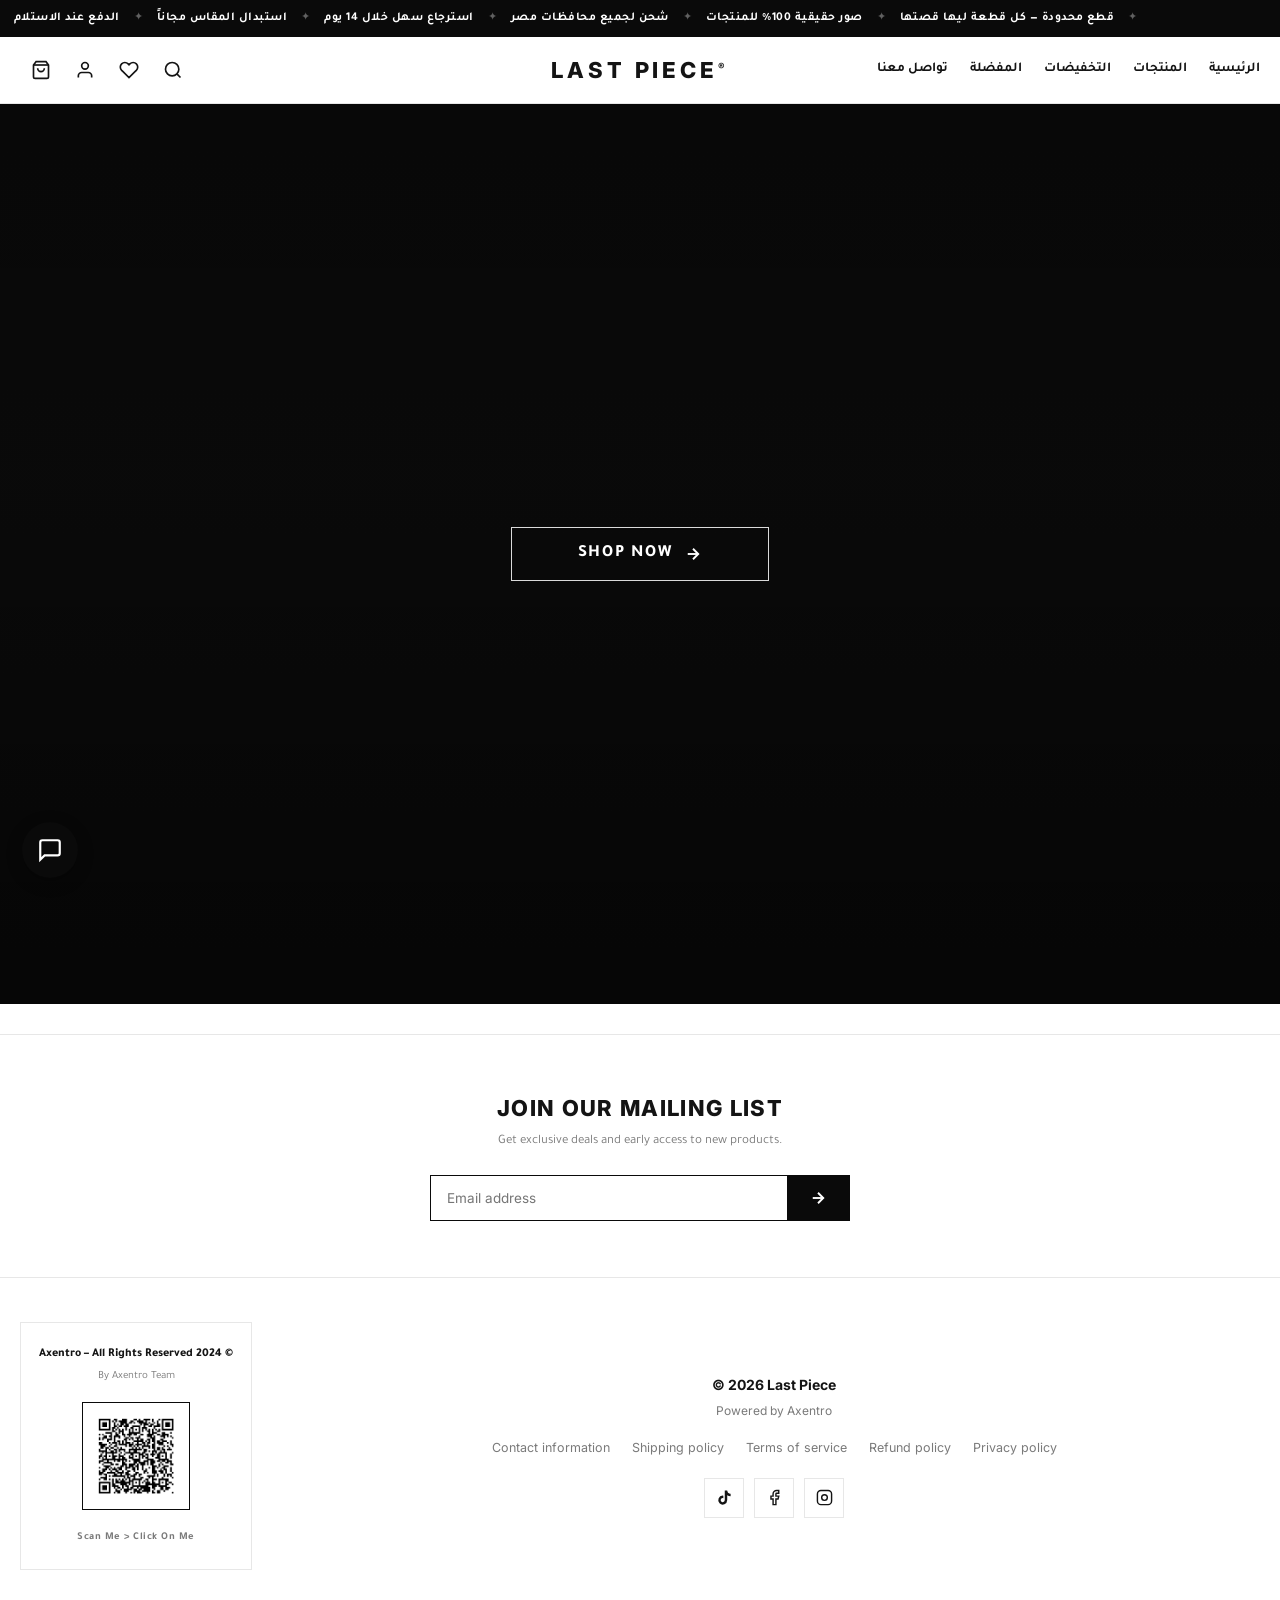
==== commit c3e0ad8c: "Implement fetchWithRetry for API calls" ====
--- a/index.html
+++ b/index.html
@@ -744,7 +744,7 @@
 const API_URL = 'https://script.google.com/macros/s/AKfycbyuLyCqPmG1a2w7Vpgu2hGFFG44tlmW4N9AuNwa-YHRupXRPhxBF-_mEOhPgjpSBwM9/exec';
 const IMG_URL = 'https://axentro-official.github.io/Last-piece-/images/';
 const GH_API = 'https://api.github.com/repos/axentro-official/Last-piece-/contents/images';
-const V = Date.now().toString(36);
+const V = Math.floor(Date.now() / 3600000).toString(36);
 const PH = 'data:image/svg+xml;charset=utf-8,' + encodeURIComponent('<svg xmlns="http://www.w3.org/2000/svg" width="400" height="600"><rect width="400" height="600" fill="#ececec"/><text x="200" y="310" font-family="Arial" font-size="24" fill="#9a9a9a" text-anchor="middle" letter-spacing="4">LAST PIECE</text></svg>');
 
 let products = [], cart = [], currentCat = 'الكل', imageIndex = null;
@@ -755,6 +755,24 @@
 
 const $ = id => document.getElementById(id);
 const esc = s => String(s ?? '').replace(/[&<>"']/g, c => ({'&':'&amp;','<':'&lt;','>':'&gt;','"':'&quot;',"'":'&#39;'}[c]));
+    function fetchWithRetry(url, opts, retries) {
+    retries = (retries === undefined) ? 2 : retries;
+    return new Promise(function (resolve, reject) {
+        let attempt = 0;
+        function go() {
+            const ctrl = new AbortController();
+            const to = setTimeout(function () { ctrl.abort(); }, 25000);
+            fetch(url, Object.assign({}, opts || {}, { signal: ctrl.signal }))
+                .then(function (res) { clearTimeout(to); resolve(res); })
+                .catch(function (err) {
+                    clearTimeout(to);
+                    if (attempt < retries) { attempt++; setTimeout(go, 1500 * attempt); }
+                    else reject(err);
+                });
+        }
+        go();
+    });
+}
 
 let toastTimeout;
 function showToast(msg) {
@@ -774,10 +792,10 @@
 async function loadImageIndex() {
     try {
         const cached = JSON.parse(localStorage.getItem('lp_imgs') || 'null');
-        if (cached && Date.now() - cached.ts < 60000) { imageIndex = new Set(cached.files); return; }
+        if (cached && Date.now() - cached.ts < 300000) { imageIndex = new Set(cached.files); return; }
     } catch (e) {}
     try {
-        const res = await fetch(GH_API);
+        const res = await fetchWithRetry(GH_API);
         if (res.ok) {
             const arr = await res.json();
             imageIndex = new Set(arr.filter(f => f.type === 'file').map(f => f.name));
@@ -848,6 +866,8 @@
     await loadData();
     initGovernorates();
     loadCart();
+    favorites = favorites.filter(id => products.some(p => p.id === id));
+    localStorage.setItem('lp_fav', JSON.stringify(favorites));
     updateFavBadge();
     initScrollEffects();
     const track = $('mqTrack'); const group = track.children[0]; let guard = 0;
@@ -868,12 +888,12 @@
         if (cached && cached.length) { products = cached; renderProducts(); showedCache = true; }
     } catch (e) {}
     try {
-        const r = await fetch(API_URL + '?action=getProducts');
+        const r = await fetchWithRetry(API_URL + '?action=getProducts');
         products = (await r.json()).products || [];
         try { localStorage.setItem('lp_site_prods', JSON.stringify(products)); } catch (e) {}
         renderProducts();
     } catch (e) {
-        if (!showedCache) $('productsList').innerHTML = '<p class="empty-msg">تعذر تحميل المنتجات — حاول تحديث الصفحة</p>';
+      if (!showedCache) $('productsList').innerHTML = '<p class="empty-msg">تعذر تحميل المنتجات<br><button class="btn-ghost" style="margin-top:14px" onclick="loadData()">↻ إعادة المحاولة</button></p>';
     }
 }
 
@@ -1185,7 +1205,7 @@
     const btn = e.target.querySelector('button');
     btn.disabled = true; btn.textContent = 'جاري الإرسال…';
     try {
-        const res = await fetch(API_URL, { method: 'POST', body: JSON.stringify({ action: 'requestLoginCode', email: accEmail }) });
+               const res = await fetchWithRetry(API_URL, { method: 'POST', body: JSON.stringify(payload) });
         const j = await res.json();
         if (j.success) {
             showToast('الكود اتبعت على إيميلك ✓');
@@ -1259,7 +1279,7 @@
     const btn = $('accVerifyBtn');
     btn.disabled = true; btn.textContent = 'جاري التحقق…';
     try {
-        const res = await fetch(API_URL, { method: 'POST', body: JSON.stringify({ action: 'verifyLoginCode', email: accEmail, code: code }) });
+        const res = await fetchWithRetry(API_URL, { method: 'POST', body: JSON.stringify(payload) });
         const j = await res.json();
         if (j.success) {
             localStorage.setItem('lp_user', JSON.stringify({ email: accEmail, token: j.token }));
@@ -1281,7 +1301,7 @@
 
 async function accResend() {
     try {
-        const res = await fetch(API_URL, { method: 'POST', body: JSON.stringify({ action: 'requestLoginCode', email: accEmail }) });
+        const res = await fetchWithRetry(API_URL, { method: 'POST', body: JSON.stringify(payload) });
         const j = await res.json();
         if (j.success) showToast('كود جديد اتبعت ✓');
         else showToast(j.error || 'استنى شوية وبعدين جرب', 'err');
@@ -1302,7 +1322,7 @@
     const box = $('myOrdersBox');
     if (!box) return;
     try {
-        const res = await fetch(API_URL, { method: 'POST', body: JSON.stringify({ action: 'getUserOrders', token: user.token }) });
+        const res = await fetchWithRetry(API_URL, { method: 'POST', body: JSON.stringify(payload) });
         const j = await res.json();
         if (j.success === false && j.error === 'session_expired') {
             localStorage.setItem('lp_user', JSON.stringify({ email: user.email }));
@@ -1482,7 +1502,7 @@
 
     showToast('جاري إرسال الطلب…');
     try {
-        const res = await fetch(API_URL, { method: 'POST', body: JSON.stringify(payload) });
+        const res = await fetchWithRetry(API_URL, { method: 'POST', body: JSON.stringify(payload) });
         const json = await res.json();
         if (json.success) {
             const orders = JSON.parse(localStorage.getItem('lp_orders') || '[]');
